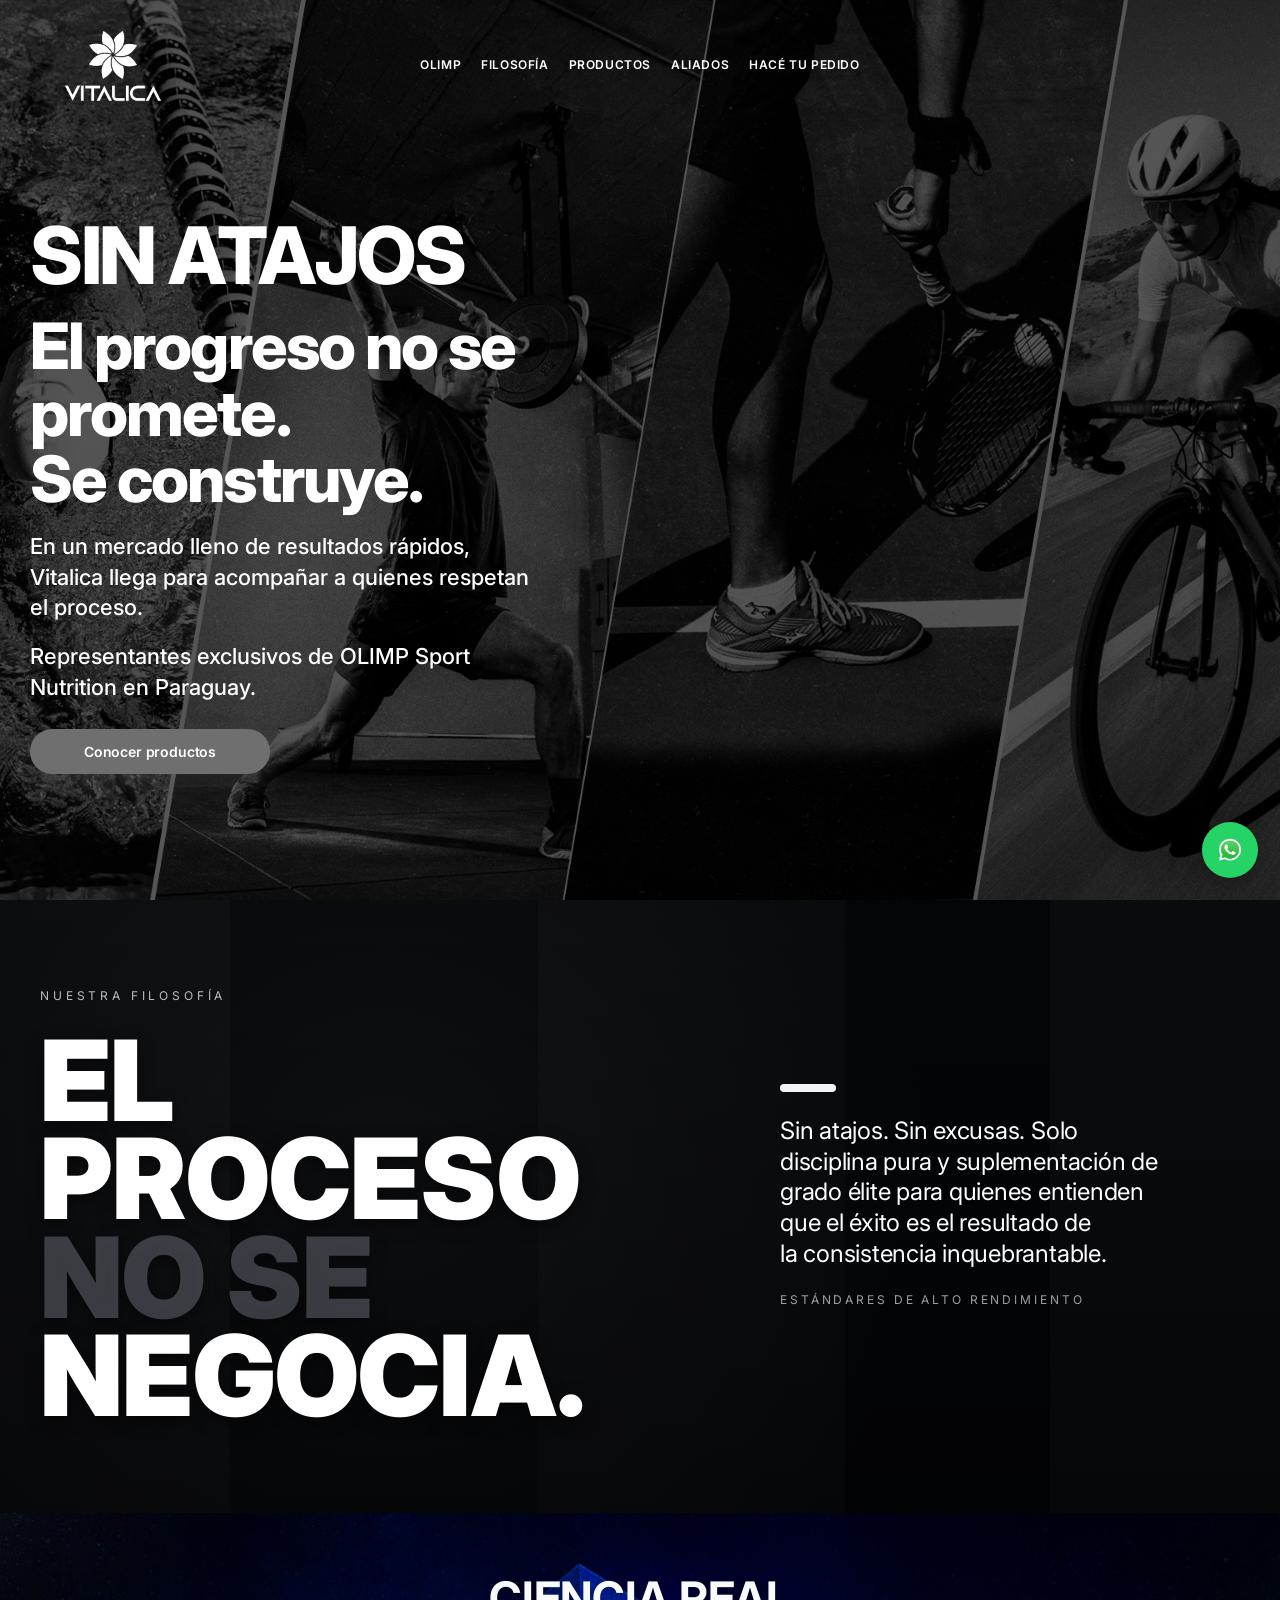
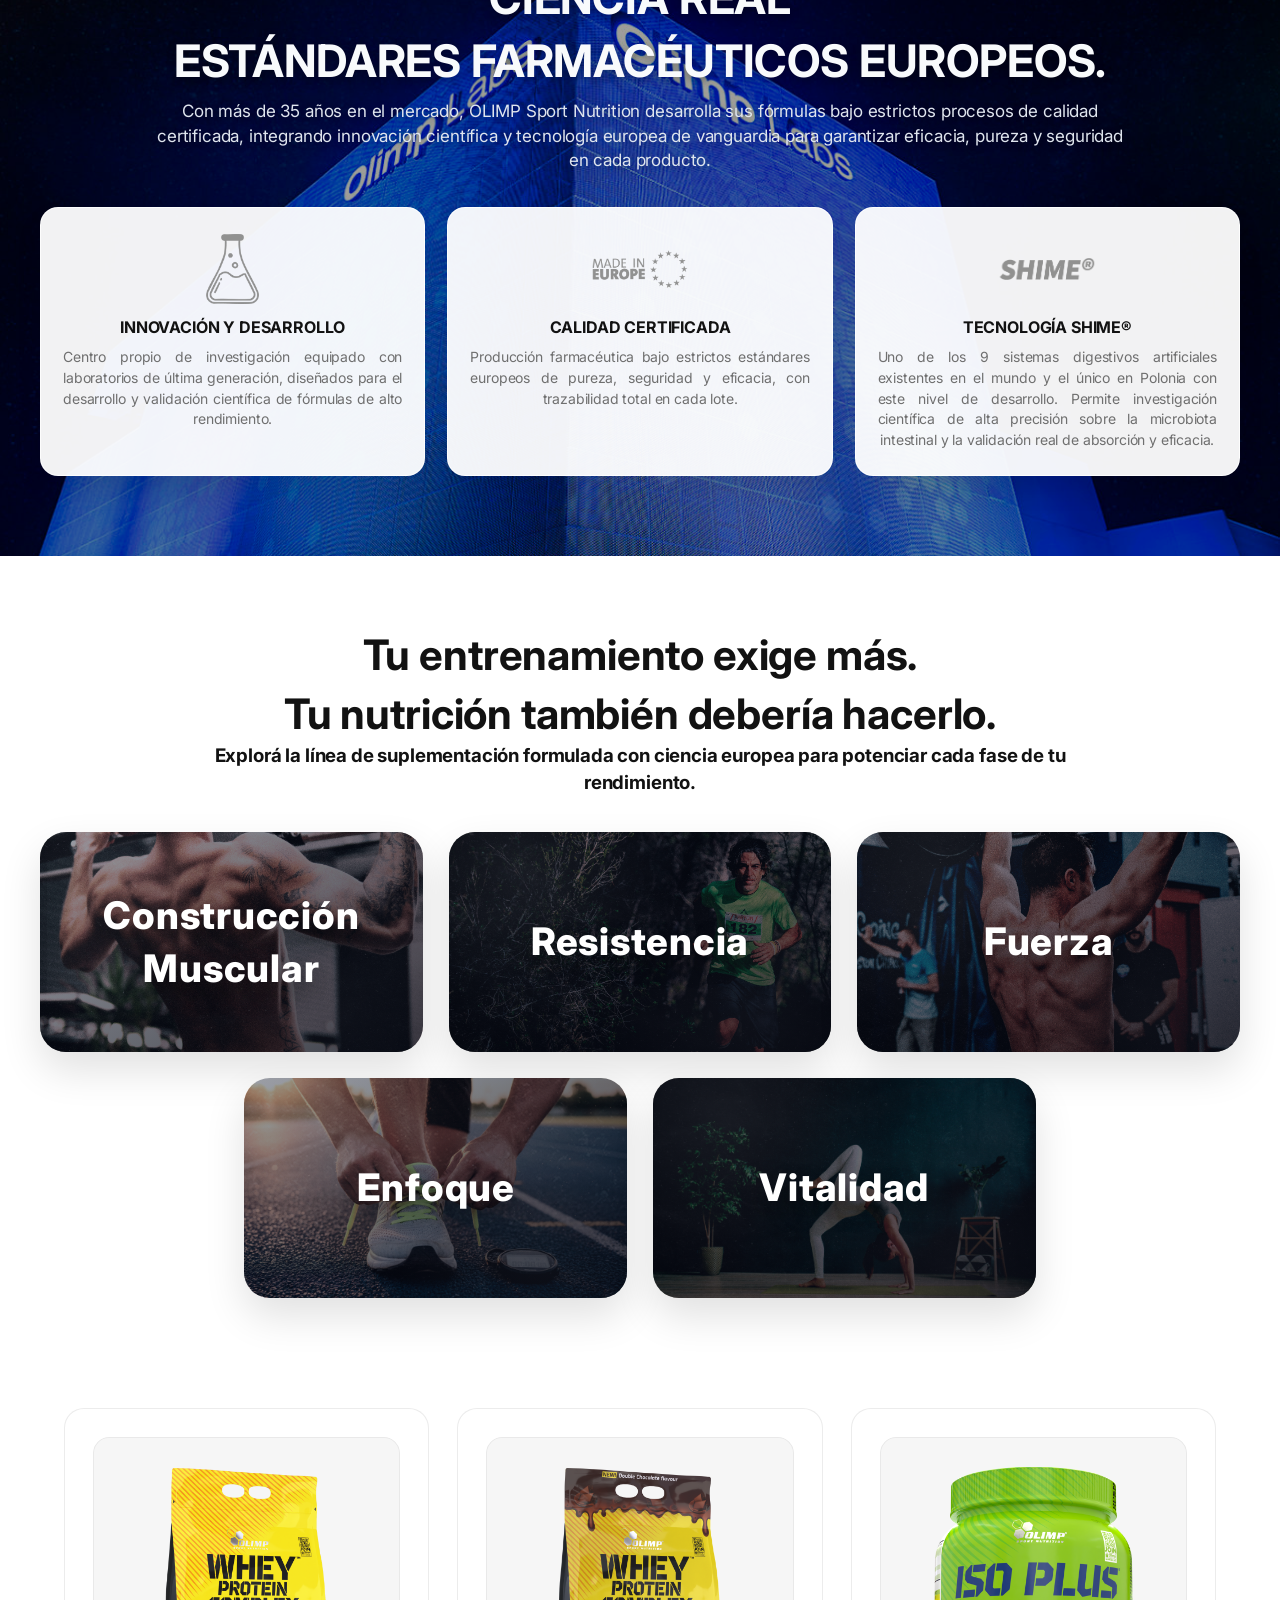
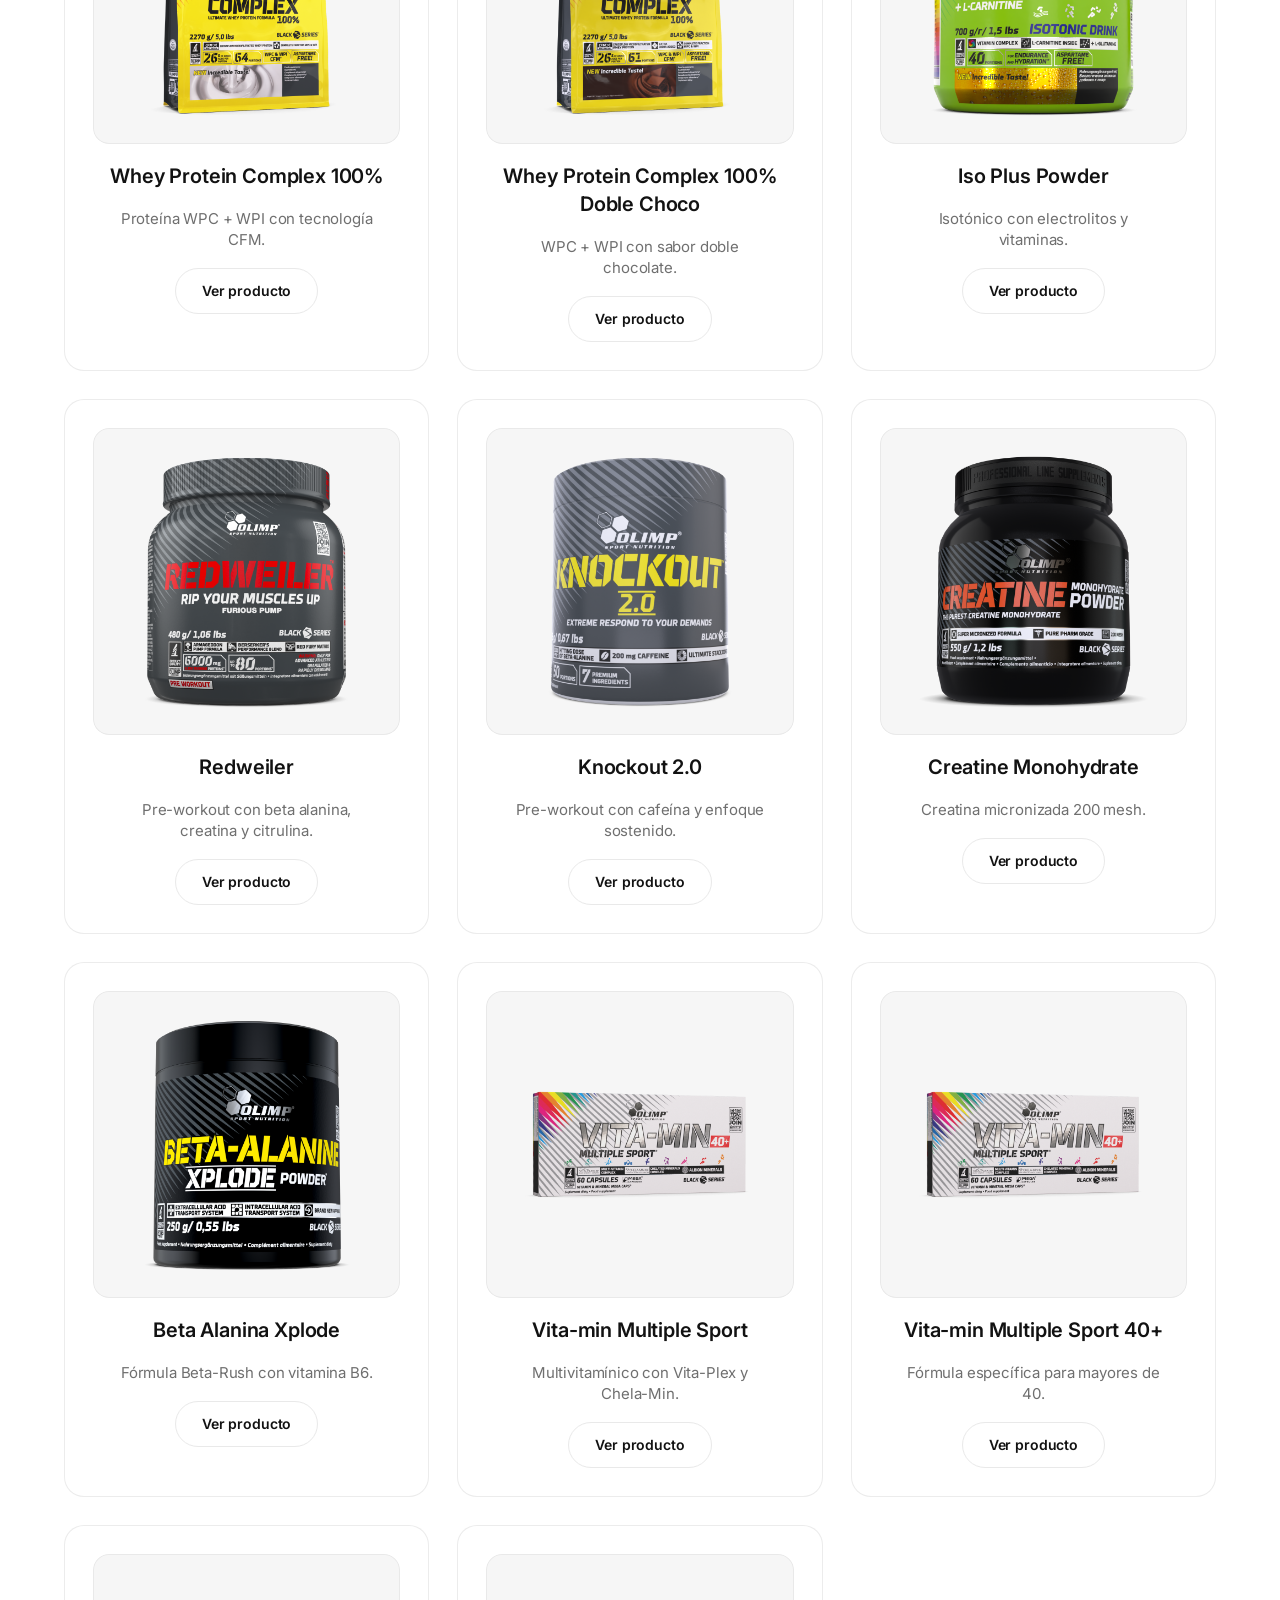
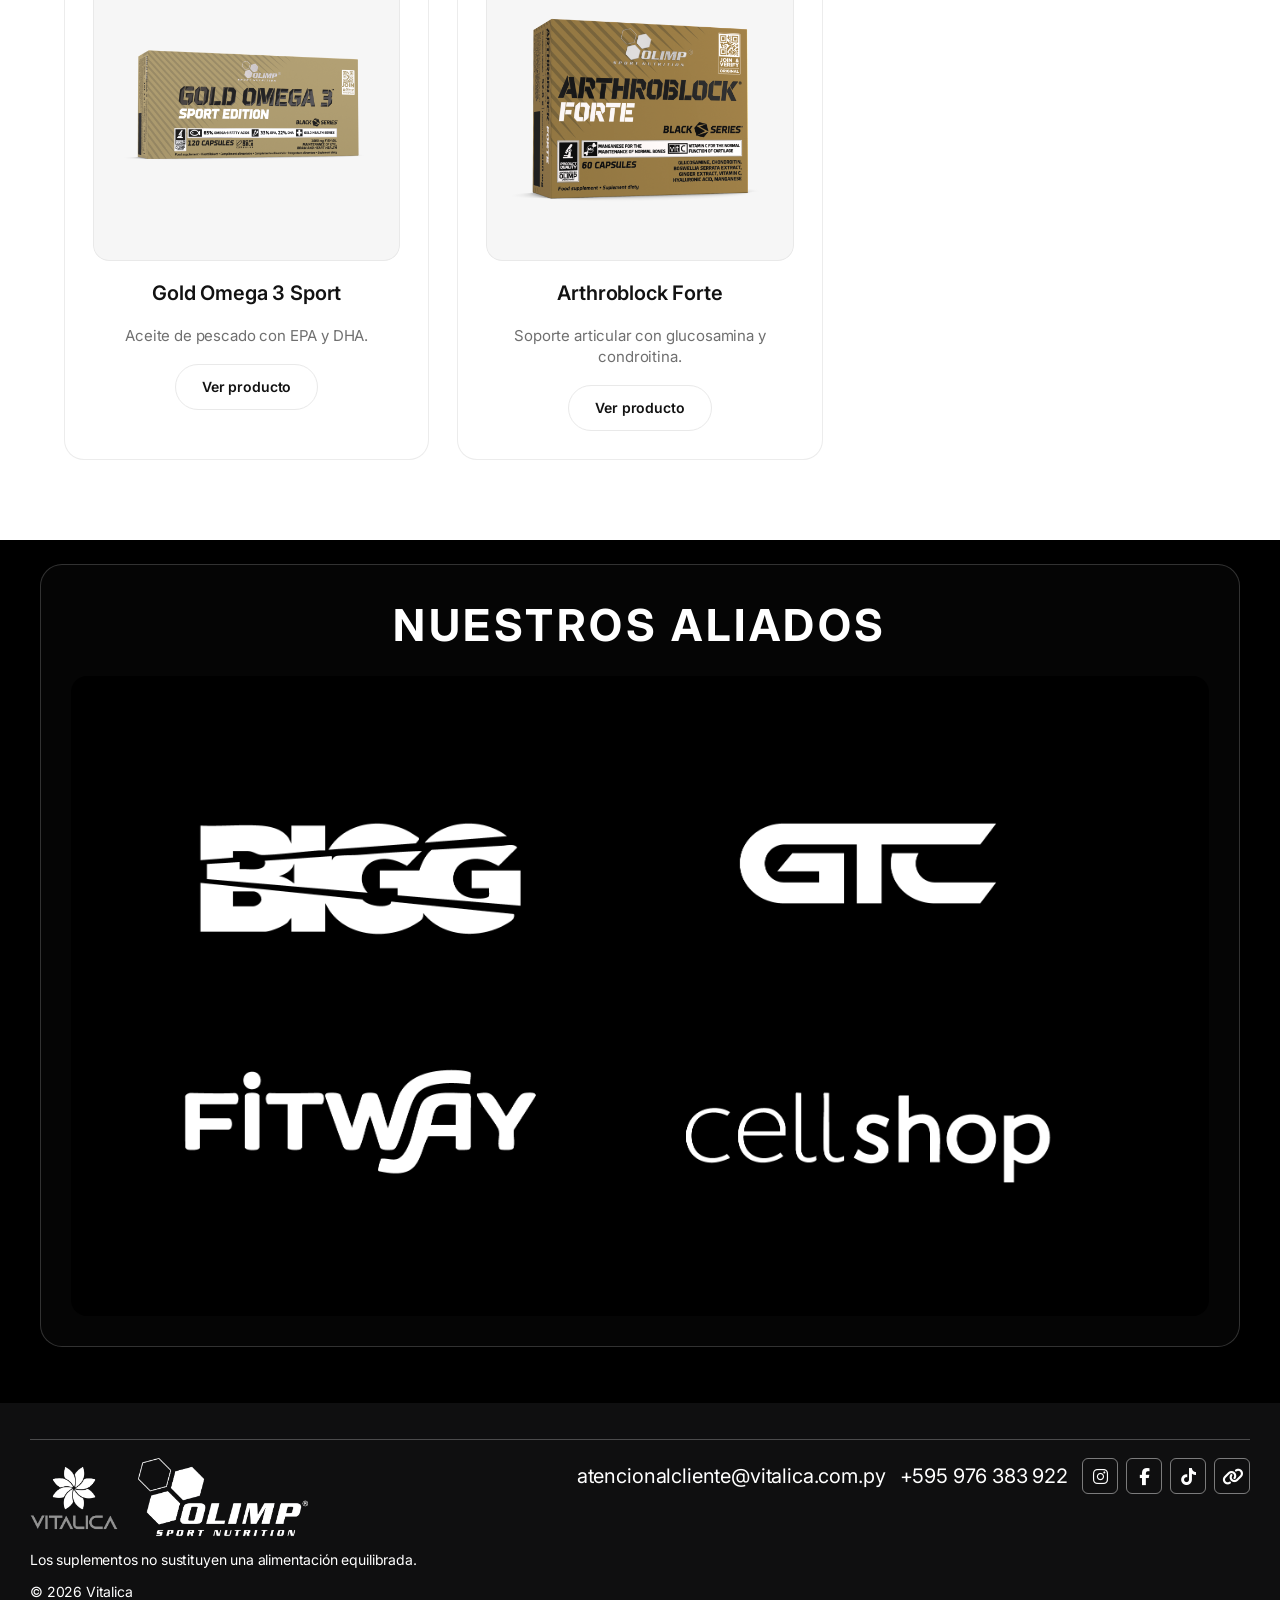
==== index.html @ ead4a9cb "Ajusta logos e íconos del footer" ====
<!DOCTYPE html>
<html lang="es">
<head>
<meta charset="UTF-8">
<meta name="viewport" content="width=device-width, initial-scale=1.0">
<title>Vitalica | Representante Exclusivo OLIMP</title>
<!-- Google tag (gtag.js) -->
<script async src="https://www.googletagmanager.com/gtag/js?id=G-TE97P39PW1"></script>
<script>
  window.dataLayer = window.dataLayer || [];
  function gtag(){dataLayer.push(arguments);}
  gtag('js', new Date());

  gtag('config', 'G-TE97P39PW1');
</script>
<link rel="icon" type="image/png" href="logo-vitalica.png">
<!-- INTER -->
<link href="https://fonts.googleapis.com/css2?family=Inter:wght@300;400;500;600;700;800&display=swap" rel="stylesheet">

<link rel="stylesheet" href="styles.css">
<link rel="stylesheet" href="https://cdnjs.cloudflare.com/ajax/libs/font-awesome/6.5.0/css/all.min.css">

<style>
  /* Override final footer (producción/caché/hojas alternas) */
  footer {
    background: #0f0f10 !important;
    color: #ffffff !important;
  }
  footer .footer-inner,
  footer .footer-bar {
    border-color: rgba(255, 255, 255, 0.25) !important;
  }
  footer .footer-mail,
  footer .footer-phone,
  footer .footer-note,
  footer .footer-copy,
  footer .footer-social-inline a,
  footer .footer-social-inline a::before {
    color: #ffffff !important;
  }
  footer .footer-social-inline a {
    border-color: rgba(255, 255, 255, 0.45) !important;
    background: transparent !important;
  }
  footer .footer-social-inline a:hover {
    background: rgba(255, 255, 255, 0.14) !important;
    color: #ffffff !important;
  }

  .hero-title-strong,
.hero-title-secondary,
.hero-subtitle {
    color: #ffffff;
}

nav {
    background: transparent;
}

nav:not(.nav-scrolled) .nav-links a,
nav:not(.nav-scrolled) .nav-links a:visited,
nav:not(.nav-scrolled) .nav-links a:active {
    color: #ffffff !important;
}

nav.nav-scrolled .nav-links a,
nav.nav-scrolled .nav-links a:visited,
nav.nav-scrolled .nav-links a:active {
    color: #111111 !important;
}

</style>

</head>

<body>
<!-- LOADING SCREEN -->
<div id="loader">
  <img src="logo-vitalica.png" alt="Vitalica">
</div>

<!-- NAV -->
<nav>
  <div class="nav-inner">
    <a href="" class="nav-logo">
      <img src="logo-vitalica.png" alt="Vitalica">
    </a>
    <button class="nav-toggle" type="button" aria-expanded="false" aria-controls="navLinks" aria-label="Abrir menú">
      <span></span>
      <span></span>
      <span></span>
    </button>
    <div class="nav-links" id="navLinks">
      <a href="#olimp">OLIMP</a>
      <a href="#filosofia">FILOSOFÍA</a>
      <a href="#productos">PRODUCTOS</a>
      <a href="#aliados">ALIADOS</a>
      <a href="https://wa.me/message/ICWKDYJR3BFPF1" target="_blank" rel="noopener">HACÉ TU PEDIDO</a>
    </div>
    <div class="nav-spacer" aria-hidden="true"></div>
  </div>
</nav>


<!-- HERO -->
<section class="hero hero-full" style="background: linear-gradient(rgba(0,0,0,0.66), rgba(0,0,0,0.66)), url('portadablanconegro.png'); background-size: cover; background-position: center; background-repeat: no-repeat;">
  <div class="hero-content">
    <div class="hero-layout">

      

      <div class="hero-copy">
        <h1 class="hero-title-strong">SIN ATAJOS</h1>
        <h2 class="hero-title-secondary">El progreso no se promete.<br>Se construye.</h2>
        <p class="hero-subtitle">En un mercado lleno de resultados rápidos, Vitalica llega para acompañar a quienes respetan el proceso.</p>
        <p class="hero-subtitle">Representantes exclusivos de OLIMP Sport Nutrition en Paraguay.</p>
        <div class="hero-actions">
          <a href="#productos" class="btn btn-primary">Conocer productos</a>
        </div>
      </div>

    </div>
  </div>
</section>


<!-- FILOSOFÍA -->
<section id="filosofia" class="philosophy" aria-labelledby="philosophy-title">
  <div class="philosophy-inner">
    <div class="philosophy-left">
      <p class="philosophy-eyebrow">NUESTRA FILOSOFÍA</p>
      <h2 id="philosophy-title" class="philosophy-title">
        <span>EL</span>
        <span>PROCESO</span>
        <span class="is-muted">NO SE</span>
        <span>NEGOCIA.</span>
      </h2>
    </div>
    <div class="philosophy-right">
      <span class="philosophy-dash" aria-hidden="true"></span>
      <p>Sin atajos. Sin excusas. Solo disciplina pura y suplementación de grado élite para quienes entienden que el éxito es el resultado de la consistencia inquebrantable.</p>
      <p class="philosophy-note">ESTÁNDARES DE ALTO RENDIMIENTO</p>
    </div>
  </div>
</section>

<!-- CIENCIA OLIMP -->
<section id="olimp" class="science">
  <div class="science-inner">
    <div class="science-copy">
      <h2>CIENCIA REAL</h2>
      <h2>ESTÁNDARES FARMACÉUTICOS EUROPEOS.</h2>
      <p>Con más de 35 años en el mercado, OLIMP Sport Nutrition desarrolla sus fórmulas bajo estrictos procesos de calidad certificada, integrando innovación científica y tecnología europea de vanguardia para garantizar eficacia, pureza y seguridad en cada producto.</p>
    </div>
    <div class="science-grid">
      <div class="science-card">
        <h4>INNOVACIÓN Y DESARROLLO</h4>
        <p>Centro propio de investigación equipado con laboratorios de última generación, diseñados para el desarrollo y validación científica de fórmulas de alto rendimiento.</p>
      </div>
      <div class="science-card">
        <h4>CALIDAD CERTIFICADA</h4>
        <p>Producción farmacéutica bajo estrictos estándares europeos de pureza, seguridad y eficacia, con trazabilidad total en cada lote.</p>
      </div>
      <div class="science-card">
        <h4>TECNOLOGÍA SHIME®</h4>
        <p>Uno de los 9 sistemas digestivos artificiales existentes en el mundo y el único en Polonia con este nivel de desarrollo. Permite investigación científica de alta precisión sobre la microbiota intestinal y la validación real de absorción y eficacia.</p>
      </div>
    </div>
  </div>
</section>

<!-- CATEGORÍAS DESTACADAS -->
<section id="categorias" class="catalogo">
  <div class="catalogo-header">
    <h2>Tu entrenamiento exige más.</h2>
    <h2>Tu nutrición también debería hacerlo.</h2>
    <h3>Explorá la línea de suplementación formulada con ciencia europea para potenciar cada fase de tu rendimiento.</h3>
  </div>
  <div class="catalogo-grid" role="group" aria-label="Filtros de categoría">
    <button type="button" class="catalogo-card card-proteinas" data-filter="proteinas" aria-pressed="false">
      <div class="catalogo-overlay"></div>
      <div class="catalogo-content">
        <h3>Construcción Muscular</h3>
        <span>Recuperación y masa magra</span>
      </div>
    </button>
    <button type="button" class="catalogo-card card-carbohidratos" data-filter="carbohidratos" aria-pressed="false">
      <div class="catalogo-overlay"></div>
      <div class="catalogo-content">
        <h3>Resistencia</h3>
        <span>Energía sostenida</span>
      </div>
    </button>
    <button type="button" class="catalogo-card card-creatina" data-filter="creatina" aria-pressed="false">
      <div class="catalogo-overlay"></div>
      <div class="catalogo-content">
        <h3>Fuerza</h3>
        <span>Potencia y rendimiento</span>
      </div>
    </button>
    <button type="button" class="catalogo-card card-preworkouts" data-filter="preworkouts" aria-pressed="false">
      <div class="catalogo-overlay"></div>
      <div class="catalogo-content">
        <h3>Enfoque</h3>
        <span>Enfoque y energía</span>
      </div>
    </button>
    <button type="button" class="catalogo-card card-salud" data-filter="salud" aria-pressed="false">
      <div class="catalogo-overlay"></div>
      <div class="catalogo-content">
        <h3>Vitalidad</h3>
        <span>Bienestar integral</span>
      </div>
    </button>
  </div>
</section>


<!-- GRID PRODUCTOS -->
<section id="productos" class="grid">

  <div class="tile" data-category="proteinas">
    <h3>Whey Protein Complex 100%</h3>
    <p>Proteína WPC + WPI con tecnología CFM.</p>
    <div class="cta">
      <a href="javascript:void(0)" onclick="abrirFicha('whey')" data-ficha="whey" class="btn btn-secondary">Ver producto</a>
      <a href="javascript:void(0)" onclick="abrirFicha('whey')" data-ficha="whey" class="btn btn-primary">Ficha técnica</a>

    </div>
    <img src="OLIMP%20PRODUCTOS/WheyProteinComplex-ZIP-2270g-universal-0014-ol-5-0001-66a2447fa4762.png">
  </div>

  <div class="tile" data-category="proteinas">
    <h3>Whey Protein Complex 100% Doble Choco</h3>
    <p>WPC + WPI con sabor doble chocolate.</p>
    <div class="cta">
      <a href="javascript:void(0)" onclick="abrirFicha('wheyChoco')" data-ficha="wheyChoco" class="btn btn-secondary">Ver producto</a>
      <a href="javascript:void(0)" onclick="abrirFicha('wheyChoco')" data-ficha="wheyChoco" class="btn btn-primary">Ficha técnica</a>

    </div>
    <img src="whey.png">
  </div>

  <div class="tile" data-category="carbohidratos">
    <h3>Iso Plus Powder</h3>
    <p>Isotónico con electrolitos y vitaminas.</p>
    <div class="cta">
      <a href="javascript:void(0)" onclick="abrirFicha('iso')" data-ficha="iso" class="btn btn-secondary">Ver producto</a>
      <a href="javascript:void(0)" onclick="abrirFicha('iso')" data-ficha="iso" class="btn btn-primary">Ficha técnica</a>

    </div>
    <img src="iso.png">
  </div>

  <div class="tile" data-category="preworkouts">
    <h3>Redweiler</h3>
    <p>Pre-workout con beta alanina, creatina y citrulina.</p>
    <div class="cta">
      <a href="javascript:void(0)" onclick="abrirFicha('redweiler')" data-ficha="redweiler" class="btn btn-secondary">Ver producto</a>
      <a href="javascript:void(0)" onclick="abrirFicha('redweiler')" data-ficha="redweiler" class="btn btn-primary">Ficha técnica</a>
    </div>
    <img src="red.png">
  </div>

  <div class="tile" data-category="preworkouts">
    <h3>Knockout 2.0</h3>
    <p>Pre-workout con cafeína y enfoque sostenido.</p>
    <div class="cta">
      <a href="javascript:void(0)" onclick="abrirFicha('knockout')" data-ficha="knockout" class="btn btn-secondary">Ver producto</a>
     <a href="javascript:void(0)" onclick="abrirFicha('knockout')" data-ficha="knockout" class="btn btn-primary" >Ficha técnica</a>

    </div>
    <img src="OLIMP%20PRODUCTOS/Knockout-2-0-citrus-punch-305g-UK-amazon-01-png0000-66c2fbe8a26be.png">
  </div>

  <div class="tile" data-category="creatina">
    <h3>Creatine Monohydrate</h3>  
    <p>Creatina micronizada 200 mesh.</p>
    <div class="cta">
      <a href="javascript:void(0)" onclick="abrirFicha('creatina')" data-ficha="creatina" class="btn btn-secondary">Ver producto</a>
     <a href="javascript:void(0)" onclick="abrirFicha('creatina')" data-ficha="creatina" class="btn btn-primary" >Ficha técnica</a>

    </div>
    <img src="creatine.png">
  </div>

  <div class="tile" data-category="preworkouts">
    <h3>Beta Alanina Xplode</h3>  
    <p>Fórmula Beta-Rush con vitamina B6.</p>
    <div class="cta">
      <a href="javascript:void(0)" onclick="abrirFicha('amino')" data-ficha="amino" class="btn btn-secondary">Ver producto</a>
     <a href="javascript:void(0)" onclick="abrirFicha('amino')" data-ficha="amino" class="btn btn-primary" >Ficha técnica</a>

    </div>
    <img src="beta.png">
  </div>

  <div class="tile" data-category="salud">
    <h3>Vita-min Multiple Sport</h3>
    <p>Multivitamínico con Vita-Plex y Chela-Min.</p>
    <div class="cta">
      <a href="javascript:void(0)" onclick="abrirFicha('vitaminSport')" data-ficha="vitaminSport" class="btn btn-secondary">Ver producto</a>
      <a href="javascript:void(0)" onclick="abrirFicha('vitaminSport')" data-ficha="vitaminSport" class="btn btn-primary">Ficha técnica</a>
    </div>
    <img src="OLIMP%20PRODUCTOS/Vita-Min-Multiple-Sport-40-kartonik-PL-EN-0006-0001-66a9f462ddf4d.png">
  </div>

  <div class="tile" data-category="salud">
    <h3>Vita-min Multiple Sport 40+</h3>
    <p>Fórmula específica para mayores de 40.</p>
    <div class="cta">
      <a href="javascript:void(0)" onclick="abrirFicha('vitaminSport40')" data-ficha="vitaminSport40" class="btn btn-secondary">Ver producto</a>
      <a href="javascript:void(0)" onclick="abrirFicha('vitaminSport40')" data-ficha="vitaminSport40" class="btn btn-primary">Ficha técnica</a>
    </div>
    <img src="OLIMP%20PRODUCTOS/Vita-Min-Multiple-Sport-40-kartonik-PL-EN-0006-0001-66a9f462ddf4d.png">
  </div>

  <div class="tile" data-category="salud">
    <h3>Gold Omega 3 Sport</h3>
    <p>Aceite de pescado con EPA y DHA.</p>
    <div class="cta">
      <a href="javascript:void(0)" onclick="abrirFicha('goldOmega')" data-ficha="goldOmega" class="btn btn-secondary">Ver producto</a>
      <a href="javascript:void(0)" onclick="abrirFicha('goldOmega')" data-ficha="goldOmega" class="btn btn-primary">Ficha técnica</a>
    </div>
    <img src="OLIMP%20PRODUCTOS/Gold-Omega-3-SportEdition-kartonik-120caps-EN-SE-FR-ES-IT-PL-0022-0001-66d6d15b6fb69.png">
  </div>

  <div class="tile" data-category="salud">
    <h3>Arthroblock Forte</h3>
    <p>Soporte articular con glucosamina y condroitina.</p>
    <div class="cta">
      <a href="javascript:void(0)" onclick="abrirFicha('arthroblock')" data-ficha="arthroblock" class="btn btn-secondary">Ver producto</a>
      <a href="javascript:void(0)" onclick="abrirFicha('arthroblock')" data-ficha="arthroblock" class="btn btn-primary">Ficha técnica</a>
    </div>
    <img src="OLIMP%20PRODUCTOS/Arthroblock-Forte-OSN-kartonik-EN-PL-0006-ol-4-0001-67d949c0c9f20.png">
  </div>
</section>

<!-- NUESTROS ALIADOS -->
<section id= "aliados" class="aliados" aria-labelledby="aliados-title">
  <div class="aliados-inner">
    <h2 id="aliados-title">NUESTROS ALIADOS</h2>
    <img src="aliados.png" alt="Logotipos de nuestros aliados BIGG, GTC, FITWAY y Cellshop">
  </div>
</section>

<!-- MODAL -->
<div id="modal" class="modal">
  <div class="modal-content">
    <span class="close" onclick="cerrarModal()">&times;</span>
    <div class="modal-header">
      <div class="modal-hero-copy">
        <p class="brand">OLIMP Sport Nutrition</p>
        <h2 id="modalTitulo"></h2>
        <p id="modalBenefit" class="modal-benefit"></p>
        <p id="modalShort" class="modal-short"></p>
      </div>
    </div>
    <a id="modalCta" href="catalogo-vitalica-ligera.pdf.pdf" class="btn btn-primary" target="_blank" rel="noopener noreferrer">Ver catálogo completo</a>
    <section class="modal-catalog-layout">
      <div class="modal-catalog-left">
        <div class="modal-pack-bg"></div>
        <img id="modalImagenSide" class="modal-packshot" src="whey.png" alt="Producto OLIMP">
      </div>
      <div class="modal-catalog-right">
        <div id="modalStatsSide" class="modal-stats"></div>
        <div id="modalHighlights" class="modal-highlights"></div>
      </div>
    </section>
    <div id="modalFlavors" class="modal-flavors"></div>
    <div id="modalAccordion" class="modal-accordion"></div>
    <p class="note">Información resumida. Consulte la ficha técnica oficial para valores completos.</p>
  </div>
</div>

<!-- FOOTER -->
<footer>
  <div class="footer-inner">
    <div class="footer-bar">
      <div class="footer-brand-block">
        <div class="footer-brand-logos">
          <img src="logo-vitalica.png" alt="Vitalica" class="footer-logo-vitalica">
          <img src="olimp-blanco.png" alt="OLIMP Sport Nutrition" class="footer-logo-olimp">
        </div>
        <p class="footer-note">Los suplementos no sustituyen una alimentación equilibrada.</p>
        <p class="footer-copy">© 2026 Vitalica</p>
      </div>

      <div class="footer-meta">
        <a class="footer-mail" href="mailto:atencionalcliente@vitalica.com.py">atencionalcliente@vitalica.com.py</a>
        <a class="footer-phone" href="https://wa.me/message/ICWKDYJR3BFPF1">+595 976 383 922</a>
       <div class="footer-social-inline" aria-label="Redes sociales">
          <a href="https://www.instagram.com/vitalica.py/" target="_blank" aria-label="Instagram">
            <i class="fab fa-instagram"></i>
          </a>
          <a href="https://www.facebook.com/vitalica.py" target="_blank" aria-label="Facebook">
            <i class="fab fa-facebook-f"></i>
          </a>
          <a href="https://www.tiktok.com/@vitalica.py" target="_blank" aria-label="TikTok">
            <i class="fab fa-tiktok"></i>
          </a>
          <a href="https://linktr.ee/vitalica.py" target="_blank" aria-label="Linktree">
            <i class="fas fa-link"></i>
          </a>
      </div>

      </div>
    </div>
  </div>
</footer>

<script>
const fichas = {
  whey: {
    titulo: "Whey Protein Complex 100%",
    beneficio: "Tecnología CFM y fórmula doble WPC + WPI para recuperación.",
    corto: "Proteína premium con textura gourmet y estándar farmacéutico.",
    imagen: "OLIMP%20PRODUCTOS/WheyProteinComplex-ZIP-2270g-universal-0014-ol-5-0001-66a2447fa4762.png",
    sabores: [
      { icono: "🍓", nombre: "Frutilla" },
      { icono: "🍦", nombre: "Vainilla" },
      { icono: "🍪", nombre: "Cookies" },
      { icono: "🍨", nombre: "Vainilla IceCream" }
    ],
    detallesCatalogo: [
      {
        titulo: "Tecnología CFM superior (no química)",
        texto: "Filtrado de flujo cruzado que garantiza máxima pureza y conserva fracciones activas para recuperación muscular eficiente."
      },
      {
        titulo: "Estándar farmacéutico europeo",
        texto: "Fabricado bajo controles rigurosos de Olimp Labs para asegurar pureza, seguridad y consistencia lote a lote."
      },
      {
        titulo: "Textura gourmet",
        texto: "Formulación para una mezcla cremosa y satisfactoria, con perfil de sabor agradable al consumo diario."
      },
      {
        titulo: "Fórmula doble (WPC + WPI)",
        texto: "Combinación inteligente de concentrado y aislado para optimizar velocidad de absorción y soporte muscular magro."
      }
    ],
    secciones: {
      "Descripción": "Proteína con filtrado de flujo cruzado (CFM) que maximiza la pureza y conserva las fracciones de crecimiento muscular.",
      "Beneficios": [
        "Tecnología CFM superior sin procesos químicos.",
        "Fórmula doble WPC + WPI para absorción eficiente.",
        "Textura cremosa tipo batido real."
      ],
      "Ingredientes": "Proteína de suero concentrada (WPC) y aislada (WPI), saborizantes.",
      "Modo de uso": "Mezclar 1 porción (35 g) con agua o leche.",
      "Ficha técnica": "Por porción (35 g): 26 g de proteínas, 3,9 g de carbohidratos y 1,5 g de grasas."
    }
  },
  wheyChoco: {
    titulo: "Whey Protein Complex 100% Doble Choco",
    beneficio: "Proteína doble WPC + WPI con perfil chocolate premium.",
    corto: "Versión Double Chocolate con textura cremosa y estándar farmacéutico.",
    imagen: "whey.png",
    sabores: [
      { icono: "🍫", nombre: "Doble Choco" }
    ],
    detallesCatalogo: [
      {
        titulo: "Tecnología CFM superior (no química)",
        texto: "Filtrado CFM de alta pureza para preservar calidad proteica y facilitar recuperación post-entrenamiento."
      },
      {
        titulo: "Estándar farmacéutico europeo",
        texto: "Proceso de fabricación con controles estrictos de calidad y seguridad en cada etapa del producto."
      },
      {
        titulo: "Textura doble choco gourmet",
        texto: "Perfil sensorial Double Chocolate con consistencia cremosa, pensado para mejorar adherencia diaria."
      },
      {
        titulo: "Fórmula doble (WPC + WPI)",
        texto: "Mezcla de WPC y WPI para equilibrar asimilación, recuperación y mantenimiento de masa muscular magra."
      }
    ],
    secciones: {
      "Descripción": "Versión sabor Double Chocolate con tecnología CFM y mezcla WPC + WPI para recuperación muscular magra.",
      "Beneficios": [
        "26 g de proteínas por porción.",
        "Textura doble choco gourmet tipo batido real.",
        "Fórmula doble (WPC + WPI) para recuperación y crecimiento muscular magro."
      ],
      "Ingredientes": "Proteína de suero concentrada (WPC) y aislada (WPI), saborizantes de chocolate.",
      "Modo de uso": "Mezclar 1 porción (35 g) con agua o leche.",
      "Ficha técnica": "Por porción (35 g): 26 g de proteínas, 3,9 g de carbohidratos y 1,5 g de grasas."
    }
  },
  creatina: {
    titulo: "Creatine Monohydrate",
    beneficio: "Monohidrato de creatina con micronización 200 mesh.",
    corto: "Estándar farmacéutico europeo para fuerza y potencia.",
    imagen: "creatine.png",
    sabores: [
      { icono: "⚪", nombre: "Sin sabor" }
    ],
    secciones: {
      "Descripción": "Creatina monohidrato en polvo con fórmula 200 mesh de micronización para disolución eficiente.",
      "Beneficios": [
        "Micronización 200 mesh para máxima absorción.",
        "Apoya fuerza explosiva y potencia.",
        "Controles farmacéuticos de pureza."
      ],
      "Ingredientes": "Creatina monohidrato micronizada.",
      "Modo de uso": "Tomar 1 porción (3,4 g) al día con agua.",
      "Ficha técnica": "Por porción (3,4 g): 3,4 g de creatina, 0 kcal."
    }
  },
  iso: {
    titulo: "Iso Plus Powder",
    beneficio: "Powder isotonic sport drink con L-carnitina y L-glutamina.",
    corto: "Apoyo de hidratación y rendimiento durante el entrenamiento.",
    imagen: "iso.png",
    sabores: [
      { icono: "🍋", nombre: "Limón" },
      { icono: "🍊", nombre: "Naranja" },
      { icono: "🫐", nombre: "Tropic Blue" }
    ],
    secciones: {
      "Descripción": "Bebida isotónica en polvo diseñada para hidratación y vitalidad con perfil completo de soporte deportivo.",
      "Beneficios": [
        "Reposición de electrolitos y prevención de calambres.",
        "Energía limpia y vitalidad constante.",
        "L-carnitina y L-glutamina para rendimiento y recuperación."
      ],
      "Ingredientes": "Carbohidratos, electrolitos, vitaminas, L-carnitina, L-glutamina.",
      "Modo de uso": "Disolver 1 porción (17,5 g) en 250 ml de agua.",
      "Ficha técnica": "Por porción (17,5 g): 60 kcal, 18 g carbohidratos, 0,29 g sal."
    }
  },
  amino: {
    titulo: "Beta Alanina Xplode",
    beneficio: "Sistema de transporte ácido intra y extracelular.",
    corto: "Beta alanina con vitamina B6, bicarbonato y L-histidina.",
    imagen: "beta.png",
    sabores: [
      { icono: "🍊", nombre: "Naranja" }
    ],
    secciones: {
      "Descripción": "Beta alanina Xplode Powder con enfoque en resistencia y apoyo anti-fatiga durante el esfuerzo.",
      "Beneficios": [
        "Beta-alanina y L-histidina para crear carnosina.",
        "Buffers extracelulares con bicarbonato para reducir fatiga.",
        "Vitamina B6 para optimizar la absorción."
      ],
      "Ingredientes": "Beta-alanina, L-histidina, bicarbonato de sodio, sales de potasio, vitamina B6.",
      "Modo de uso": "Mezclar 1 porción (9,6 g) con agua.",
      "Ficha técnica": "Por porción (9,6 g): beta-alanina 1600 mg, vitamina B6 0,98 mg, L-histidina 80 mg, bicarbonato de sodio 400 mg."
    }
  },
  redweiler: {
    titulo: "Redweiler",
    beneficio: "Pre workout con Armageddon Pump Formula y Berserker blend.",
    corto: "Matriz Red Fury para energía y activación intensa.",
    imagen: "red.png",
    sabores: [
      { icono: "🫐", nombre: "Blueberry" },
      { icono: "🍊", nombre: "Naranja" },
      { icono: "🍒", nombre: "Red Punch" }
    ],
    secciones: {
      "Descripción": "Pre-workout orientado a potencia, enfoque y condición de alta precisión en sesiones exigentes.",
      "Beneficios": [
        "Beta-alanina 2200 mg y creatina 1845 mg por porción.",
        "Citrulina + AAKG para vasodilatación intensa.",
        "Cafeína 200 mg y matriz térmica con cayena y piperina."
      ],
      "Ingredientes": "Beta-alanina, creatina, L-arginina AAKG, malato de citrulina, cafeína, pimienta de cayena y pimienta negra.",
      "Modo de uso": "Tomar 1 porción (12 g) antes del entrenamiento.",
      "Ficha técnica": "Por porción (12 g): beta-alanina 2200 mg, creatina total 1845 mg, cafeína 200 mg."
    }
  },
  knockout: {
    titulo: "Knockout 2.0",
    beneficio: "Mind blowing pre-workout con energía real.",
    corto: "Fórmula sin creatina para enfoque y activación térmica.",
    imagen: "OLIMP%20PRODUCTOS/Knockout-2-0-citrus-punch-305g-UK-amazon-01-png0000-66c2fbe8a26be.png",
    sabores: [
      { icono: "🍋", nombre: "Fresh Citrus" }
    ],
    secciones: {
      "Descripción": "Pre-workout para energía limpia, resistencia y enfoque mental con activación térmica.",
      "Beneficios": [
        "Cafeína 200 mg para energía real.",
        "Beta-alanina y taurina para resistencia sostenida.",
        "Termogénesis con capsaicina y piperina."
      ],
      "Ingredientes": "Beta-alanina, L-arginina, L-citrulina, taurina, cafeína, pimienta de cayena, pimienta negra.",
      "Modo de uso": "Tomar 1 porción (6,1 g) antes del entrenamiento.",
      "Ficha técnica": "Por porción (6,1 g): beta-alanina 2100 mg, L-arginina 1100 mg, L-citrulina 600 mg, taurina 600 mg, cafeína 200 mg."
    }
  },
  vitaminSport: {
    titulo: "Vita-min Multiple Sport",
    beneficio: "Vitaminas y minerales en blísteres farmacéuticos.",
    corto: "Tecnología Vita-Plex y Chela-Min para absorción eficiente.",
    imagen: "OLIMP%20PRODUCTOS/Vita-Min-Multiple-Sport-40-kartonik-PL-EN-0006-0001-66a9f462ddf4d.png",
    sabores: [
      { icono: "💊", nombre: "No aplica (cápsulas)" }
    ],
    secciones: {
      "Descripción": "Sistema químicamente estable de vitaminas y minerales para soporte diario del rendimiento.",
      "Beneficios": [
        "Vita-Plex con complejo B completo.",
        "Minerales Albion quelados de alta absorción.",
        "Extractos detox con alcachofa, ortiga y té verde."
      ],
      "Ingredientes": "Vitaminas A, D, E, C y complejo B, minerales quelados, extractos de alcachofa, ortiga y té verde, ALA, pimienta negra.",
      "Modo de uso": "Tomar 1 cápsula al día.",
      "Ficha técnica": "Por porción (1 cápsula): Vit A 800 µg, Vit D 10 µg, Vit E 24 mg, Vit C 290 mg, Vit B1 19,4 mg, Vit B2 19,6 mg, Niacina 31 mg, Vit B6 18,8 mg, Vit B12 23 µg."
    }
  },
  vitaminSport40: {
    titulo: "Vita-min Multiple Sport 40+",
    beneficio: "Fórmula específica Master 40+ para entrenamiento adulto.",
    corto: "Con KSM-66, saw palmetto y minerales quelados Albion®.",
    imagen: "OLIMP%20PRODUCTOS/Vita-Min-Multiple-Sport-40-kartonik-PL-EN-0006-0001-66a9f462ddf4d.png",
    sabores: [
      { icono: "💊", nombre: "No aplica (cápsulas)" }
    ],
    secciones: {
      "Descripción": "Multivitamínico 40+ orientado a vitalidad, energía y recuperación para entrenamiento sostenido.",
      "Beneficios": [
        "Ashwagandha KSM-66 y saw palmetto para soporte hormonal.",
        "Minerales Albion quelados para absorción premium.",
        "Vitaminas B y antioxidantes para combatir fatiga."
      ],
      "Ingredientes": "Vitaminas, minerales quelados, extracto de saw palmetto, ashwagandha KSM-66.",
      "Modo de uso": "Tomar 2 cápsulas al día.",
      "Ficha técnica": "Por porción (2 cápsulas): Vit C 290 mg, Vit B1 19,4 mg, Vit B6 18,8 mg, Vit B12 23 µg, saw palmetto 100 mg, ashwagandha 50 mg."
    }
  },
  goldOmega: {
    titulo: "Gold Omega 3 Sport Edition",
    beneficio: "Omega-3 altamente concentrado Sport Edition.",
    corto: "Aceite de pescado 1000 mg con EPA y DHA.",
    imagen: "OLIMP%20PRODUCTOS/Gold-Omega-3-SportEdition-kartonik-120caps-EN-SE-FR-ES-IT-PL-0022-0001-66d6d15b6fb69.png",
    sabores: [
      { icono: "💊", nombre: "No aplica (cápsulas)" }
    ],
    secciones: {
      "Descripción": "Fórmula de omega-3 concentrada para soporte cardiovascular, cerebral y deportivo.",
      "Beneficios": [
        "EPA 330 mg y DHA 220 mg por cápsula.",
        "Protección blíster para frescura total.",
        "Apoyo antiinflamatorio y cognitivo."
      ],
      "Ingredientes": "Aceite de pescado omega-3, vitamina E.",
      "Modo de uso": "Tomar 1 cápsula diaria con comida.",
      "Ficha técnica": "Por porción: aceite de pescado 1000 mg, EPA 330 mg, DHA 220 mg, vitamina E 12 mg."
    }
  },
  arthroblock: {
    titulo: "Arthroblock Forte",
    beneficio: "Funcionamiento adecuado de las articulaciones.",
    corto: "Con glucosamina, condroitina, ácido hialurónico y extractos.",
    imagen: "OLIMP%20PRODUCTOS/Arthroblock-Forte-OSN-kartonik-EN-PL-0006-ol-4-0001-67d949c0c9f20.png",
    sabores: [
      { icono: "💊", nombre: "No aplica (cápsulas)" }
    ],
    secciones: {
      "Descripción": "Suplemento articular con componentes estructurales y soporte de confort para movilidad diaria.",
      "Beneficios": [
        "Glucosamina sulfato 1000 mg y condroitina 200 mg.",
        "Ácido hialurónico 50 mg para lubricación.",
        "Boswellia, jengibre, vitamina C y manganeso."
      ],
      "Ingredientes": "Sulfato de glucosamina, sulfato de condroitina, ácido hialurónico, boswellia, jengibre, vitamina C, manganeso.",
      "Modo de uso": "Tomar según porción indicada en el envase.",
      "Ficha técnica": "Por porción: glucosamina 1000 mg, condroitina 200 mg, ácido hialurónico 50 mg, boswellia 100 mg, jengibre 100 mg."
    }
  }
};


const visualProducto = {
  whey: {
    imagen: "whey.png",
    stats: [
      { label: "Proteínas", valor: "26 g" },
      { label: "Carbohidratos", valor: "3,9 g" },
      { label: "Grasas", valor: "1,5 g" }
    ]
  },
  wheyChoco: {
    imagen: "OLIMP PRODUCTOS/WheyProteinComplex-ZIP-2270g-universal-0014-ol-5-0001-66a2447fa4762.png",
    stats: [
      { label: "Proteínas", valor: "26 g" },
      { label: "Carbohidratos", valor: "3,9 g" },
      { label: "Grasas", valor: "1,5 g" }
    ]
  },
  iso: {
    imagen: "iso.png",
    stats: [
      { label: "Energía", valor: "60 kcal" },
      { label: "Carbohidratos", valor: "18 g" },
      { label: "Sal", valor: "0,29 g" }
    ]
  },
  redweiler: {
    imagen: "red.png",
    stats: [
      { label: "Beta alanina", valor: "2200 mg" },
      { label: "Creatina", valor: "1845 mg" },
      { label: "Cafeína", valor: "200 mg" }
    ]
  },
  knockout: {
    imagen: "OLIMP PRODUCTOS/Knockout-2-0-citrus-punch-305g-UK-amazon-01-png0000-66c2fbe8a26be.png",
    stats: [
      { label: "Beta alanina", valor: "2100 mg" },
      { label: "L-arginina", valor: "1100 mg" },
      { label: "Cafeína", valor: "200 mg" }
    ]
  },
  creatina: {
    imagen: "creatine.png",
    stats: [
      { label: "Creatina", valor: "3,4 g" },
      { label: "Malla", valor: "200 mesh" },
      { label: "Calorías", valor: "0 kcal" }
    ]
  },
  amino: {
    imagen: "beta.png",
    stats: [
      { label: "Beta alanina", valor: "1600 mg" },
      { label: "L-histidina", valor: "80 mg" },
      { label: "Vitamina B6", valor: "0,98 mg" }
    ]
  },
  vitaminSport: {
    imagen: "OLIMP PRODUCTOS/Vita-Min-Multiple-Sport-40-kartonik-PL-EN-0006-0001-66a9f462ddf4d.png",
    stats: [
      { label: "Vitamina C", valor: "290 mg" },
      { label: "Vitamina B6", valor: "18,8 mg" },
      { label: "Vitamina B12", valor: "23 µg" }
    ]
  },
  vitaminSport40: {
    imagen: "OLIMP PRODUCTOS/Vita-Min-Multiple-Sport-40-kartonik-PL-EN-0006-0001-66a9f462ddf4d.png",
    stats: [
      { label: "Saw palmetto", valor: "100 mg" },
      { label: "Ashwagandha", valor: "50 mg" },
      { label: "Vitamina C", valor: "290 mg" }
    ]
  },
  goldOmega: {
    imagen: "OLIMP PRODUCTOS/Gold-Omega-3-SportEdition-kartonik-120caps-EN-SE-FR-ES-IT-PL-0022-0001-66d6d15b6fb69.png",
    stats: [
      { label: "EPA", valor: "330 mg" },
      { label: "DHA", valor: "220 mg" },
      { label: "Vitamina E", valor: "12 mg" }
    ]
  },
  arthroblock: {
    imagen: "OLIMP PRODUCTOS/Arthroblock-Forte-OSN-kartonik-EN-PL-0006-ol-4-0001-67d949c0c9f20.png",
    stats: [
      { label: "Glucosamina", valor: "1000 mg" },
      { label: "Condroitina", valor: "200 mg" },
      { label: "Ácido hialurónico", valor: "50 mg" }
    ]
  }
};

const catalogoPaginaPorProducto = {
  whey: 5,
  wheyChoco: 6,
  iso: 8,
  redweiler: 10,
  knockout: 11,
  creatina: 13,
  amino: 15,
  vitaminSport: 17,
  vitaminSport40: 18,
  goldOmega: 19,
  arthroblock: 20
};

function renderVisualCatalogo(tipo, data) {
  const visual = visualProducto[tipo] || {};
  const imagenes = [
    document.getElementById('modalImagenMain'),
    document.getElementById('modalImagenSide')
  ].filter(Boolean);

  imagenes.forEach((imagen) => {
    imagen.src = data.imagen || visual.imagen || 'logo-vitalica.png';
    imagen.alt = data.titulo;
  });

  const stats = Array.isArray(visual.stats) ? visual.stats : [];
  const statsContainers = [
    document.getElementById('modalStatsMain'),
    document.getElementById('modalStatsSide')
  ].filter(Boolean);

  statsContainers.forEach((statsWrap) => {
    statsWrap.innerHTML = '';
    stats.forEach((item) => {
      const badge = document.createElement('article');
      badge.className = 'stat-badge';

      const label = document.createElement('p');
      label.className = 'stat-label';
      label.innerText = String(item.label || '').toUpperCase();

      const value = document.createElement('p');
      value.className = 'stat-value';
      value.innerText = item.valor || '';

      badge.appendChild(label);
      badge.appendChild(value);
      statsWrap.appendChild(badge);
    });
  });
}


function normalizarTituloDetalle(texto, indice) {
  const limpio = String(texto || '').replace(/[.]+$/g, '').trim();
  const base = limpio.split(',')[0].split(' y ')[0].trim();
  if (!base) return `Beneficio clave ${indice + 1}`;
  return base.charAt(0).toUpperCase() + base.slice(1);
}

function renderDetallesCatalogo(data) {
  const contenedor = document.getElementById('modalHighlights');
  if (!contenedor) return;
  const detalles = Array.isArray(data.detallesCatalogo) && data.detallesCatalogo.length
    ? data.detallesCatalogo
    : ((data.secciones && Array.isArray(data.secciones.Beneficios))
      ? data.secciones.Beneficios.map((texto, indice) => ({
          titulo: normalizarTituloDetalle(texto, indice),
          texto
        }))
      : []);

  contenedor.innerHTML = '';
  detalles.slice(0, 4).forEach((detalle, indice) => {
    const card = document.createElement('article');
    card.className = 'highlight-card';

    const title = document.createElement('h4');
    title.className = 'highlight-title';
    title.style.backgroundColor = '#9ea0a6';
    title.style.color = '#ffffff';
    title.innerText = String(detalle.titulo || `Detalle ${indice + 1}`).toUpperCase();

    const body = document.createElement('p');
    body.className = 'highlight-text';
    body.innerText = detalle.texto || '';

    card.appendChild(title);
    card.appendChild(body);
    contenedor.appendChild(card);
  });
}

function renderSabores(data) {
  const contenedor = document.getElementById('modalFlavors');
  if (!contenedor) return;

  const sabores = Array.isArray(data.sabores) ? data.sabores : [];
  contenedor.innerHTML = '';

  if (!sabores.length) {
    contenedor.style.display = 'none';
    return;
  }

  contenedor.style.display = 'flex';

  const titulo = document.createElement('p');
  titulo.className = 'modal-flavors-title';
  titulo.innerText = 'Sabores disponibles';
  contenedor.appendChild(titulo);

  const lista = document.createElement('div');
  lista.className = 'modal-flavors-list';

  sabores.forEach((sabor) => {
    const chip = document.createElement('span');
    chip.className = 'flavor-chip';
    chip.innerText = `${sabor.icono || '🍉'} ${sabor.nombre || ''}`.trim();
    lista.appendChild(chip);
  });

  contenedor.appendChild(lista);
}

function abrirFicha(tipo){
  const data = fichas[tipo];
  if (!data) return;
  document.querySelectorAll('#modal .modal-top-image').forEach((el) => el.remove());
  document.getElementById('modalTitulo').innerText = data.titulo;
  document.getElementById('modalBenefit').innerText = data.beneficio;
  document.getElementById('modalShort').innerText = data.corto;
  const ctaCatalogo = document.getElementById('modalCta');
  if (ctaCatalogo) {
    const pagina = catalogoPaginaPorProducto[tipo];
    ctaCatalogo.href = pagina
      ? `catalogo-vitalica-ligera.pdf.pdf#page=${pagina}`
      : 'catalogo-vitalica-ligera.pdf.pdf';
  }
  renderVisualCatalogo(tipo, data);
  renderDetallesCatalogo(data);
  renderSabores(data);
  const accordion = document.getElementById('modalAccordion');
  accordion.innerHTML = '';
  const seccionesPermitidas = new Set(['Modo de uso', 'Ficha técnica']);
  const seccionesVisibles = Object.entries(data.secciones).filter(([titulo]) => seccionesPermitidas.has(titulo));

  seccionesVisibles.forEach(([titulo, contenido], index) => {
    const item = document.createElement('div');
    item.className = 'accordion-item';
    const trigger = document.createElement('button');
    trigger.className = 'accordion-trigger';
    trigger.type = 'button';
    trigger.setAttribute('aria-expanded', index === 0 ? 'true' : 'false');
    trigger.innerText = titulo;
    const panel = document.createElement('div');
    panel.className = 'accordion-panel';
    if (Array.isArray(contenido)) {
      const ul = document.createElement('ul');
      contenido.forEach(texto => {
        const li = document.createElement('li');
        li.innerText = texto;
        ul.appendChild(li);
      });
      panel.appendChild(ul);
    } else {
      const p = document.createElement('p');
      p.innerText = contenido;
      panel.appendChild(p);
    }
    if (index !== 0) {
      panel.style.maxHeight = '0px';
    }
    trigger.addEventListener('click', () => {
      const isOpen = trigger.getAttribute('aria-expanded') === 'true';
      trigger.setAttribute('aria-expanded', String(!isOpen));
      panel.style.maxHeight = isOpen ? '0px' : `${panel.scrollHeight}px`;
    });
    item.appendChild(trigger);
    item.appendChild(panel);
    accordion.appendChild(item);
    if (index === 0) {
      panel.style.maxHeight = `${panel.scrollHeight}px`;
    }
  });
  document.getElementById('modal').style.display = 'flex';
  document.body.classList.add('modal-open');
}

function cerrarModal(){
  document.getElementById('modal').style.display = 'none';
  document.body.classList.remove('modal-open');
}

window.onclick = e => {
  if(e.target.id === 'modal') cerrarModal();
};


window.addEventListener("load", () => {
  const loader = document.getElementById("loader");
  setTimeout(() => {
    loader.classList.add("hide");
  }, 600); // delay corto estilo Apple
});

const nav = document.querySelector("nav");
const navToggle = document.querySelector(".nav-toggle");
const navLinks = document.getElementById("navLinks");

function setMobileMenu(open) {
  if (!navToggle || !navLinks) return;
  navToggle.setAttribute("aria-expanded", String(open));
  navLinks.classList.toggle("open", open);
  document.body.classList.toggle("menu-open", open);
}

if (navToggle && navLinks) {
  navToggle.addEventListener("click", () => {
    const isOpen = navToggle.getAttribute("aria-expanded") === "true";
    setMobileMenu(!isOpen);
  });

  navLinks.querySelectorAll("a").forEach((link) => {
    link.addEventListener("click", () => {
      if (window.innerWidth <= 860) {
        setMobileMenu(false);
      }
    });
  });

  window.addEventListener("resize", () => {
    if (window.innerWidth > 860) {
      setMobileMenu(false);
    }
  });

  document.addEventListener("click", (event) => {
    if (window.innerWidth > 860) return;
    const isOpen = navToggle.getAttribute("aria-expanded") === "true";
    if (!isOpen) return;
    if (!nav.contains(event.target)) {
      setMobileMenu(false);
    }
  });
}



document.addEventListener('click', (event) => {
  const trigger = event.target.closest('[data-ficha]');
  if (!trigger) return;
  event.preventDefault();
  const tipo = trigger.getAttribute('data-ficha');
  if (tipo) abrirFicha(tipo);
});

const botonesCategoria = Array.from(document.querySelectorAll('.catalogo-card[data-filter]'));
const enlacesFiltro = Array.from(document.querySelectorAll('.nav-links [data-filter]'));
const productos = Array.from(document.querySelectorAll('#productos .tile[data-category]'));
let categoriaActiva = null;

function filtrarProductos(categoria) {
  const aplicarFiltro = Boolean(categoria);
  productos.forEach((producto) => {
    const coincide = producto.getAttribute('data-category') === categoria;
    producto.classList.toggle('is-hidden', aplicarFiltro && !coincide);
  });

  botonesCategoria.forEach((boton) => {
    const activo = categoria === boton.getAttribute('data-filter');
    boton.classList.toggle('is-active', activo);
    boton.setAttribute('aria-pressed', String(activo));
  });

  enlacesFiltro.forEach((enlace) => {
    const activo = categoria === enlace.getAttribute('data-filter');
    enlace.classList.toggle('is-active', activo);
    enlace.setAttribute('aria-current', activo ? 'true' : 'false');
  });
}

botonesCategoria.forEach((boton) => {
  boton.addEventListener('click', () => {
    const filtro = boton.getAttribute('data-filter');
    categoriaActiva = categoriaActiva === filtro ? null : filtro;
    filtrarProductos(categoriaActiva);
  });
});

enlacesFiltro.forEach((enlace) => {
  enlace.addEventListener('click', (event) => {
    const filtro = enlace.getAttribute('data-filter');
    if (!filtro) return;
    event.preventDefault();
    categoriaActiva = filtro;
    filtrarProductos(categoriaActiva);
    if (window.innerWidth <= 860) {
      setMobileMenu(false);
    }
  });
});

function actualizarNavbar() {
  if (!nav) return;
  nav.classList.toggle("nav-scrolled", window.scrollY > 60);
}

window.addEventListener("scroll", actualizarNavbar, { passive: true });
window.addEventListener("load", actualizarNavbar);

function normalizarEnlacesCatalogo() {
  const enlaces = Array.from(document.querySelectorAll("a[href]"));
  enlaces.forEach((enlace) => {
    const href = enlace.getAttribute("href") || "";
    const esCatalogoOPdf = /catalogo|cat[aá]logo|\.pdf(\?|#|$)/i.test(href);
    if (!esCatalogoOPdf) return;

    enlace.removeAttribute("download");
    enlace.setAttribute("target", "_blank");
    enlace.setAttribute("rel", "noopener noreferrer");
  });
}

normalizarEnlacesCatalogo();

</script>
<!-- WHATSAPP FLOAT -->
<a
  href="https://wa.me/message/ICWKDYJR3BFPF1"
  class="whatsapp-float"
  target="_blank"
  aria-label="WhatsApp Vitalica"
>
  <img src="whatsapp.png" alt="WhatsApp">
</a>

</body>
</html>
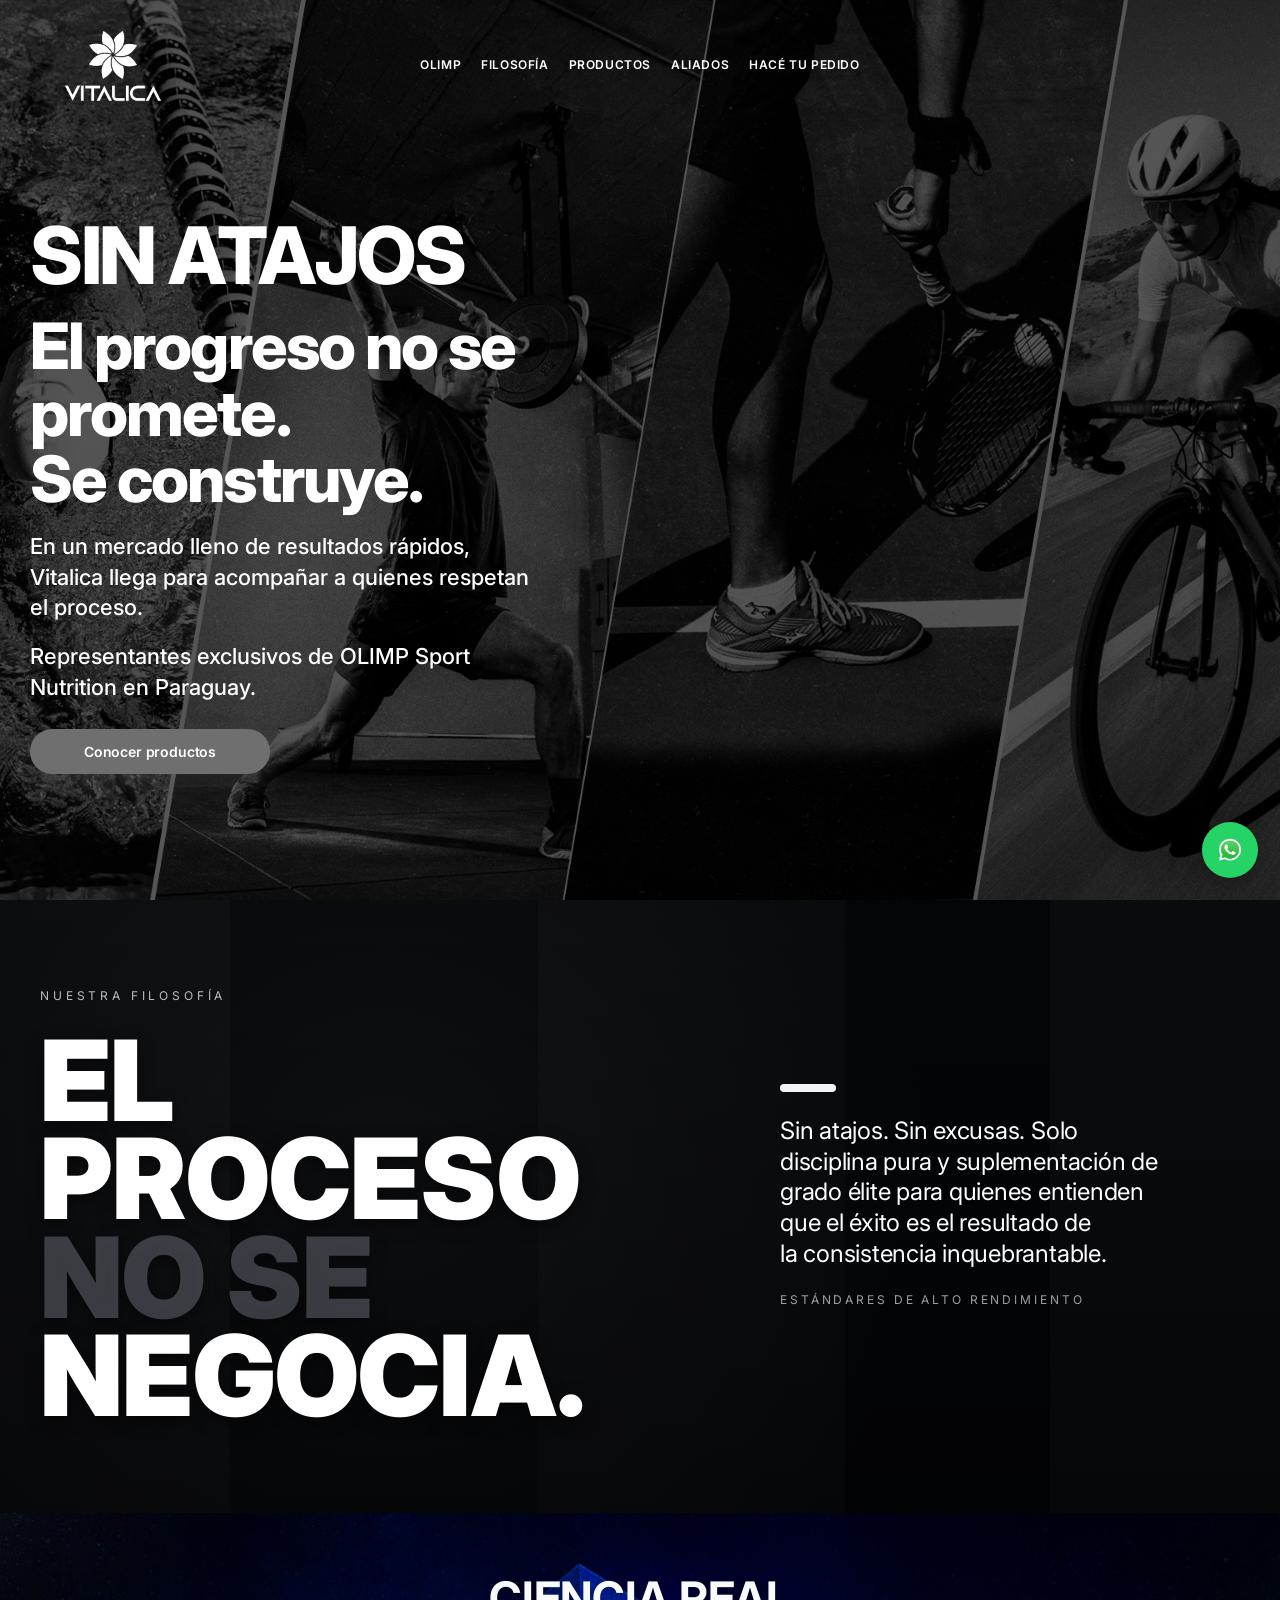
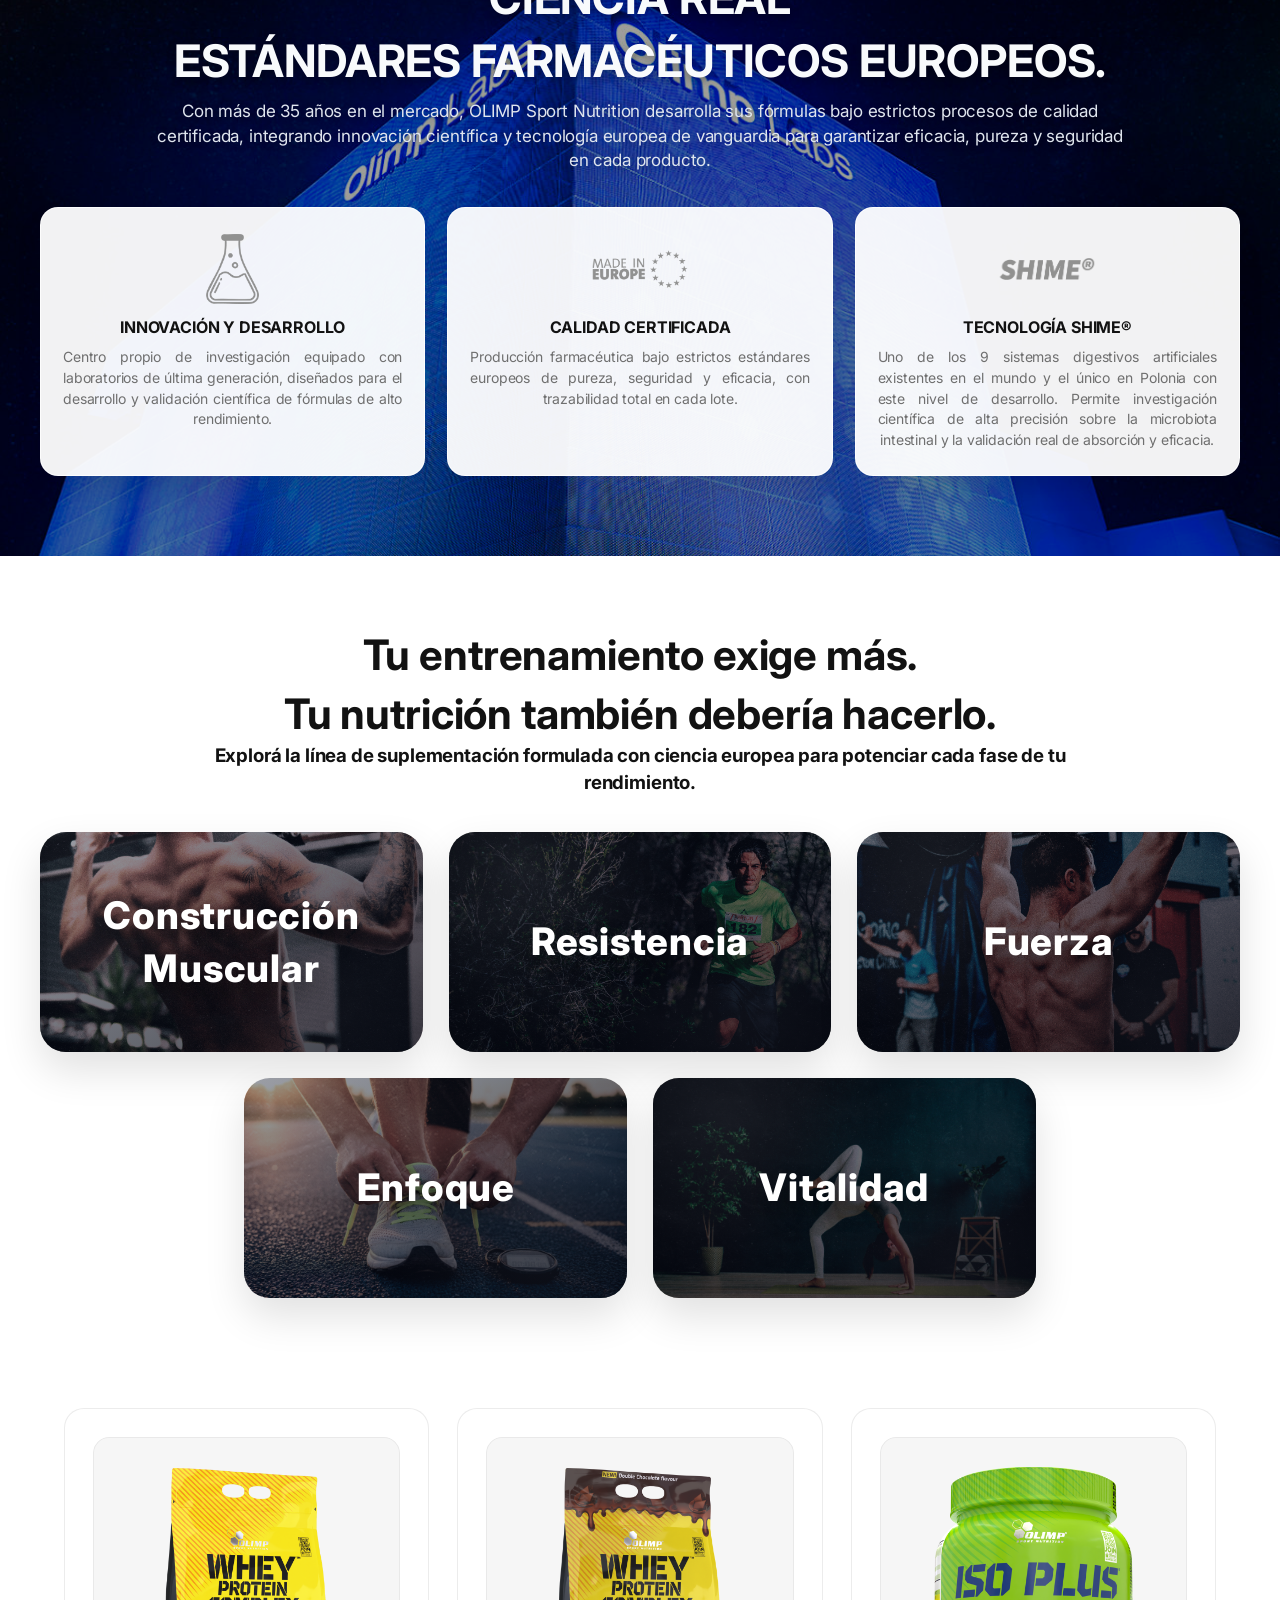
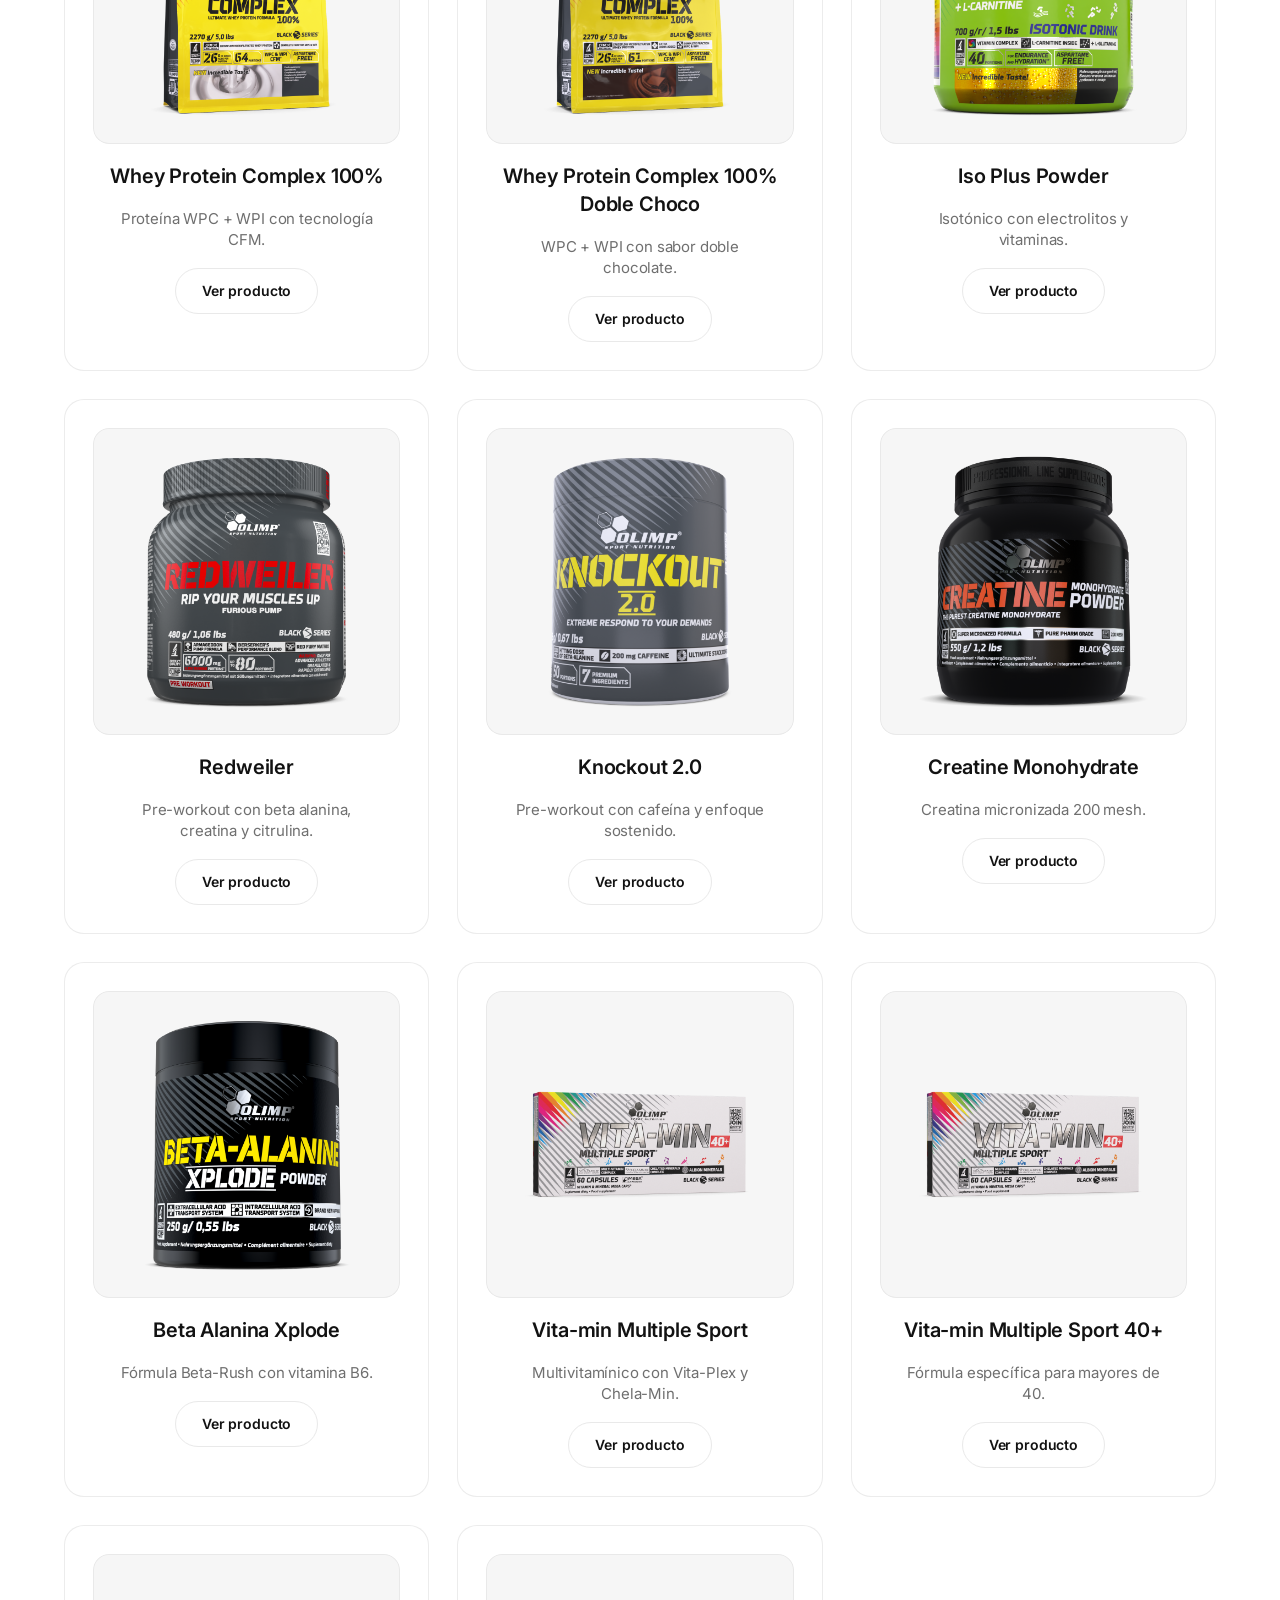
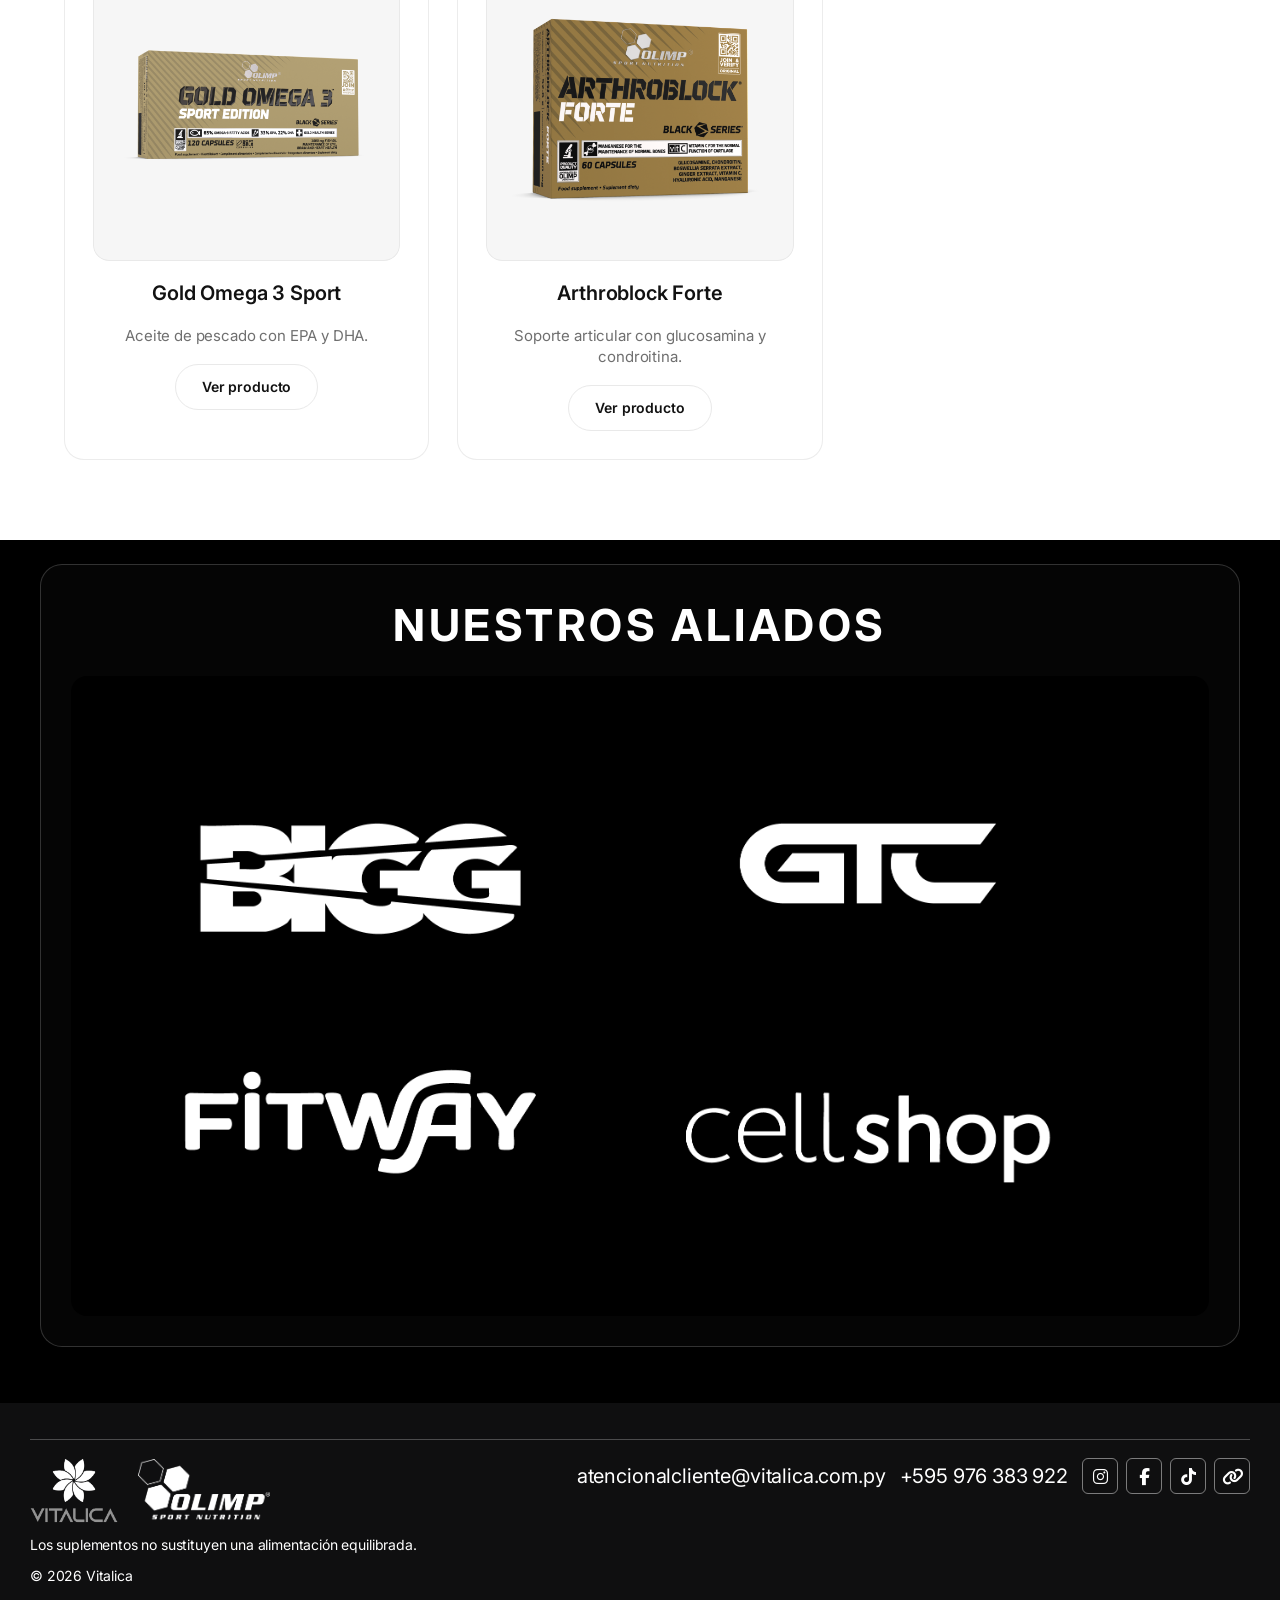
==== commit e36ac996: "Reduce más el logo OLIMP del footer" ====
--- a/styles.css
+++ b/styles.css
@@ -1290,7 +1290,7 @@
 }
 
 .footer-logo-olimp {
-  width: 170px;
+  width: 132px;
   height: auto;
 }
 
@@ -1922,7 +1922,7 @@
   }
 
   .footer-logo-olimp {
-    width: 145px;
+    width: 112px;
   }
 
   .whatsapp-float {
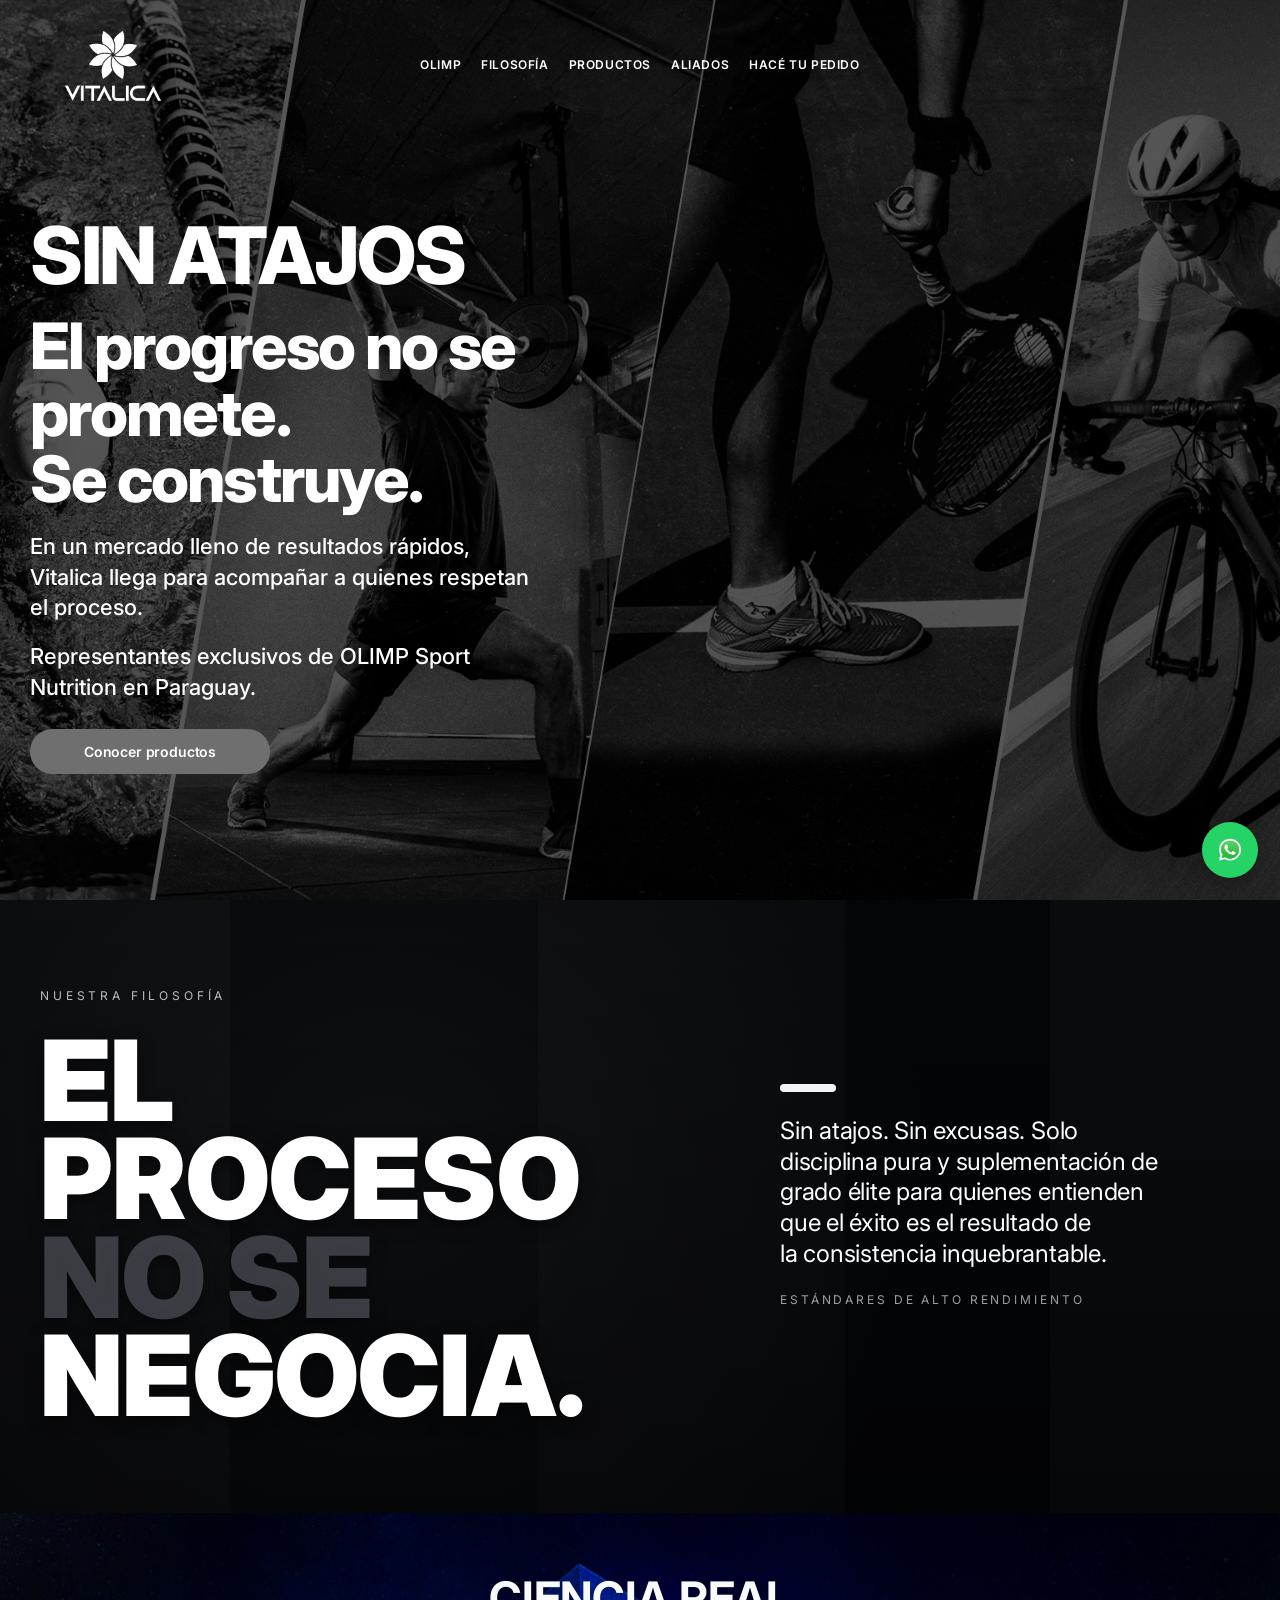
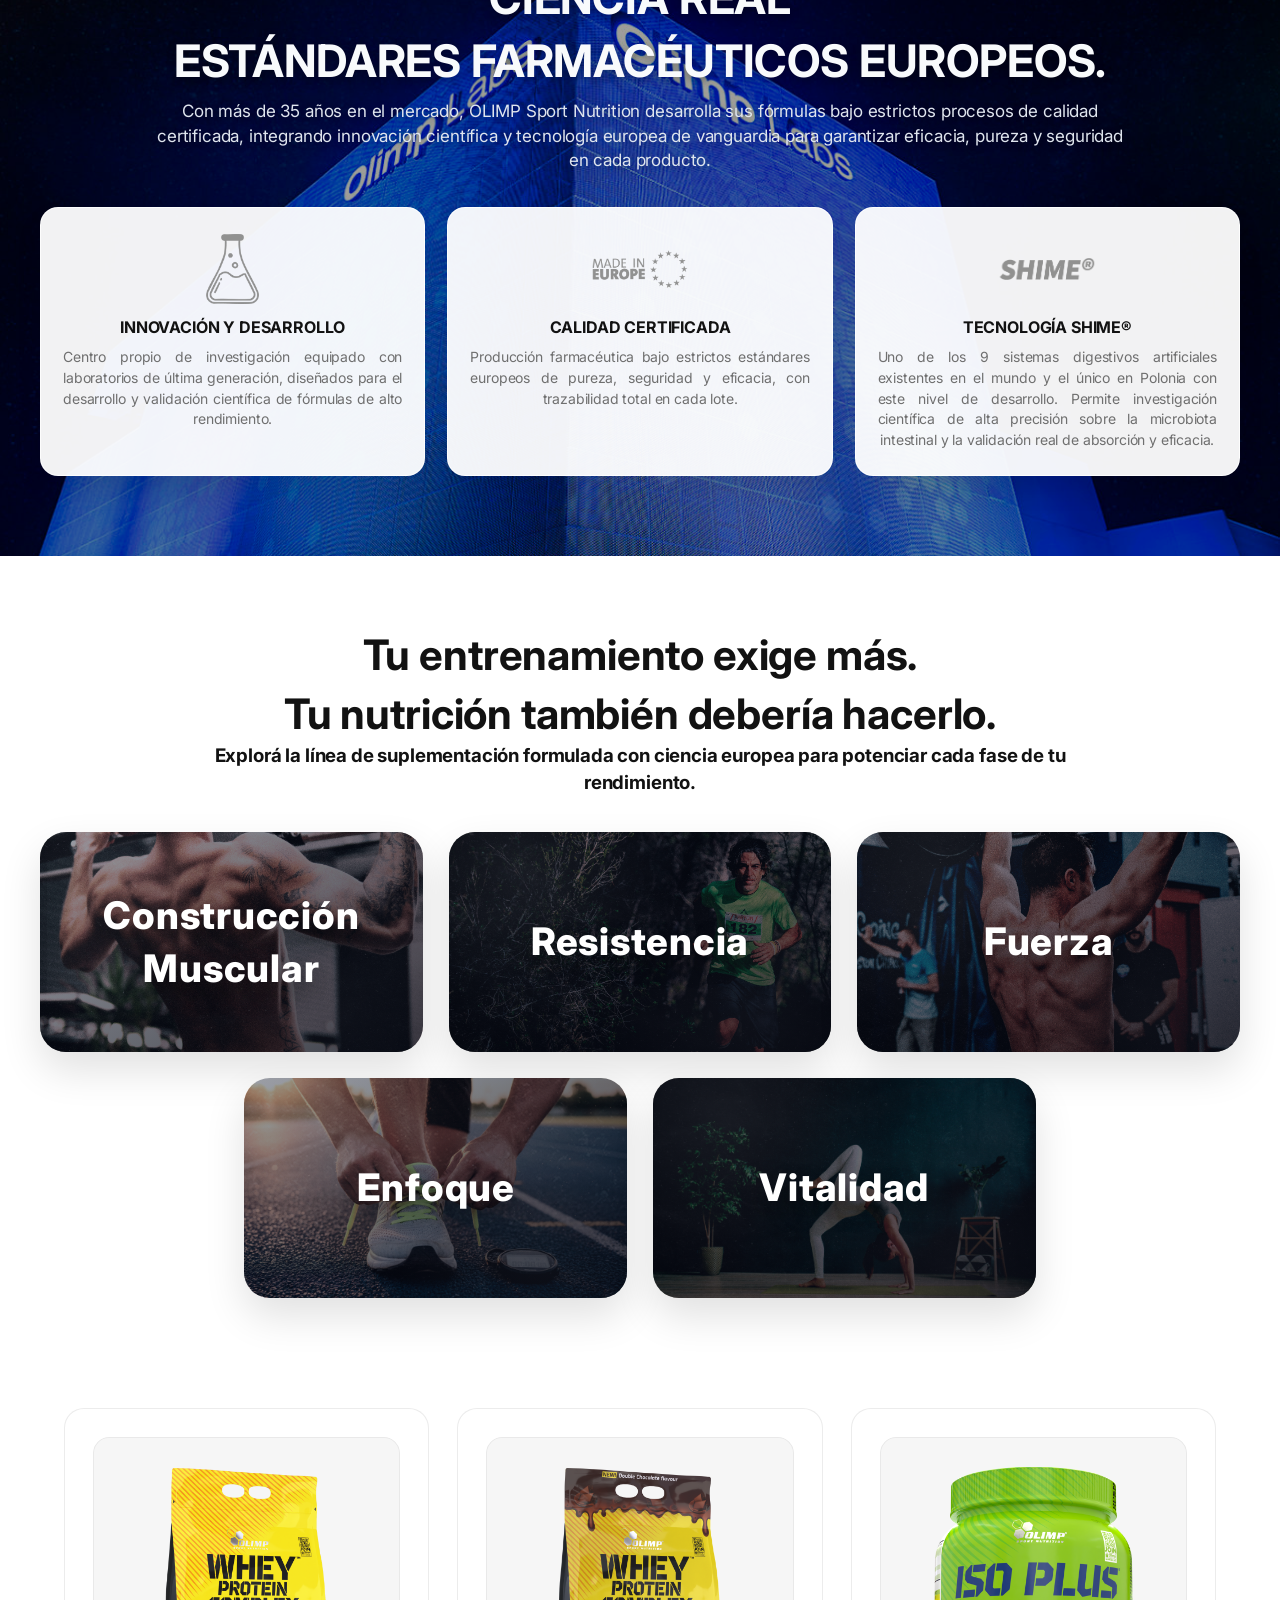
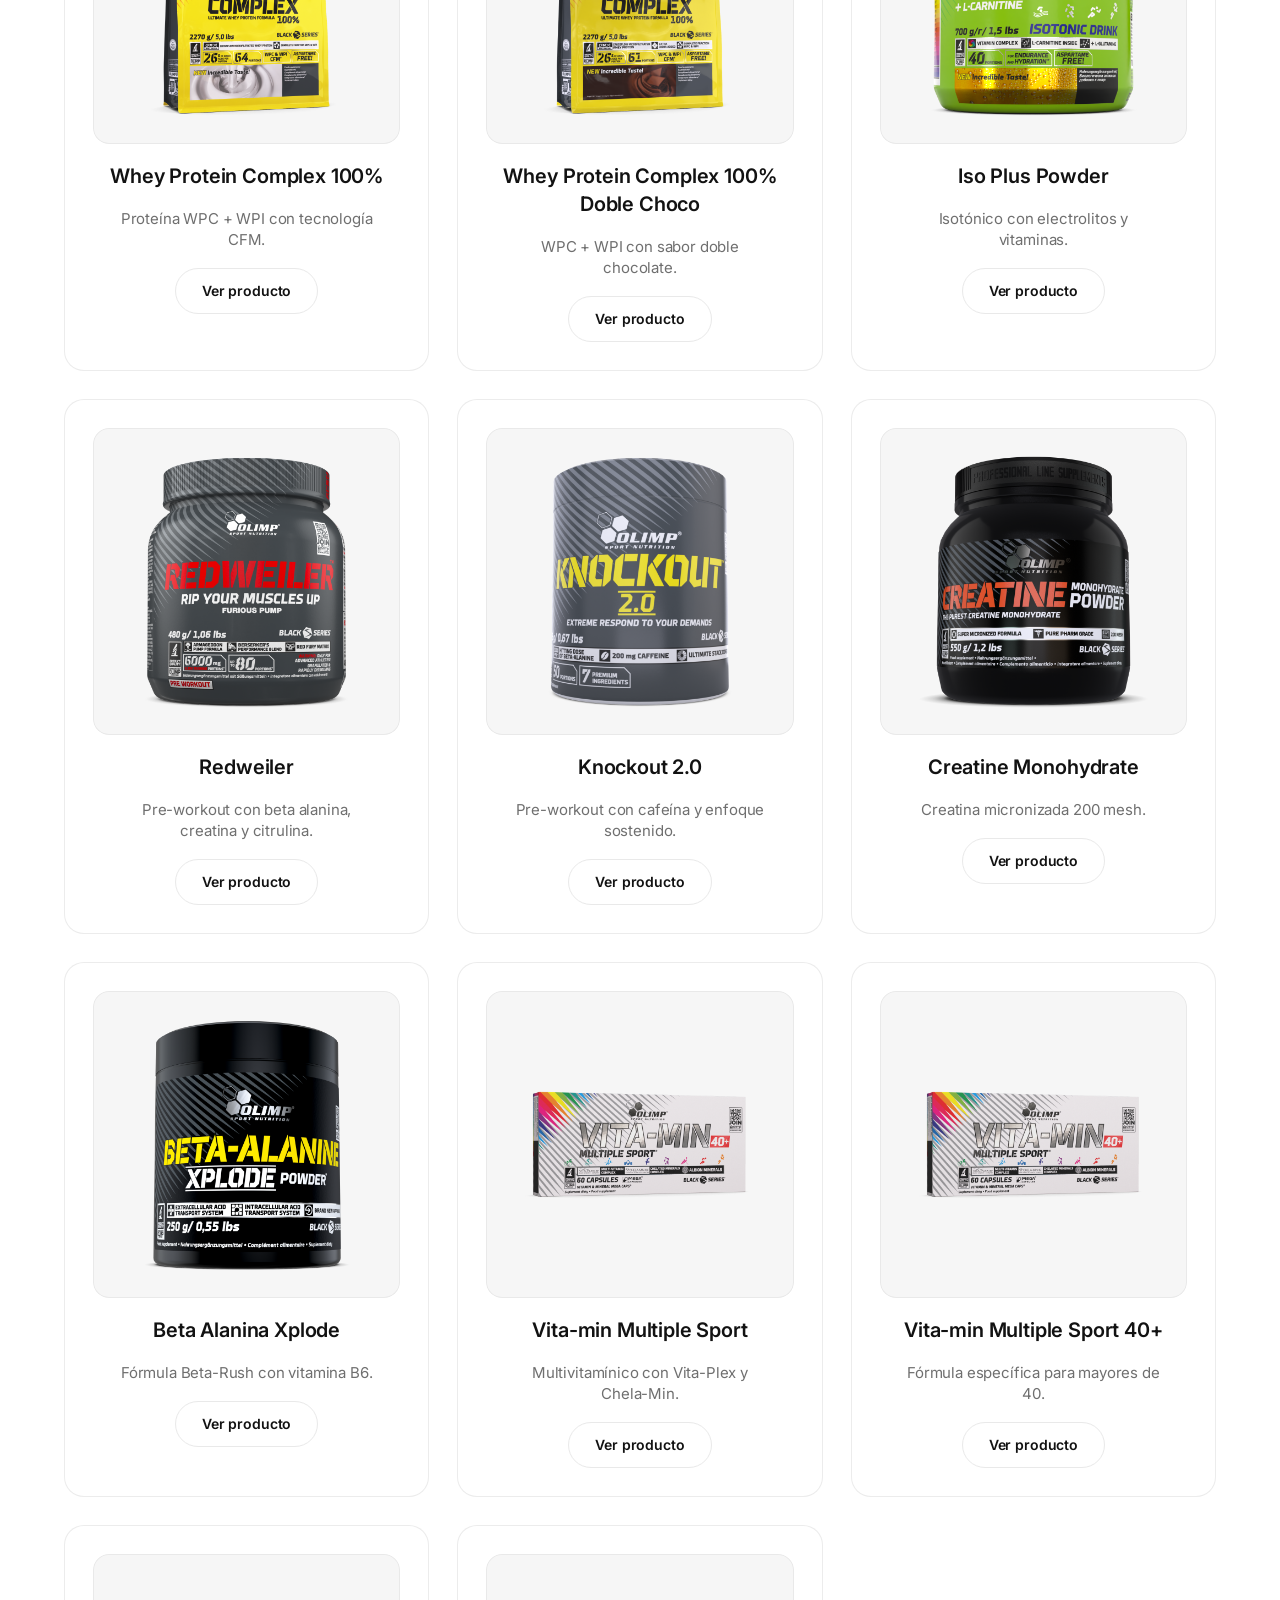
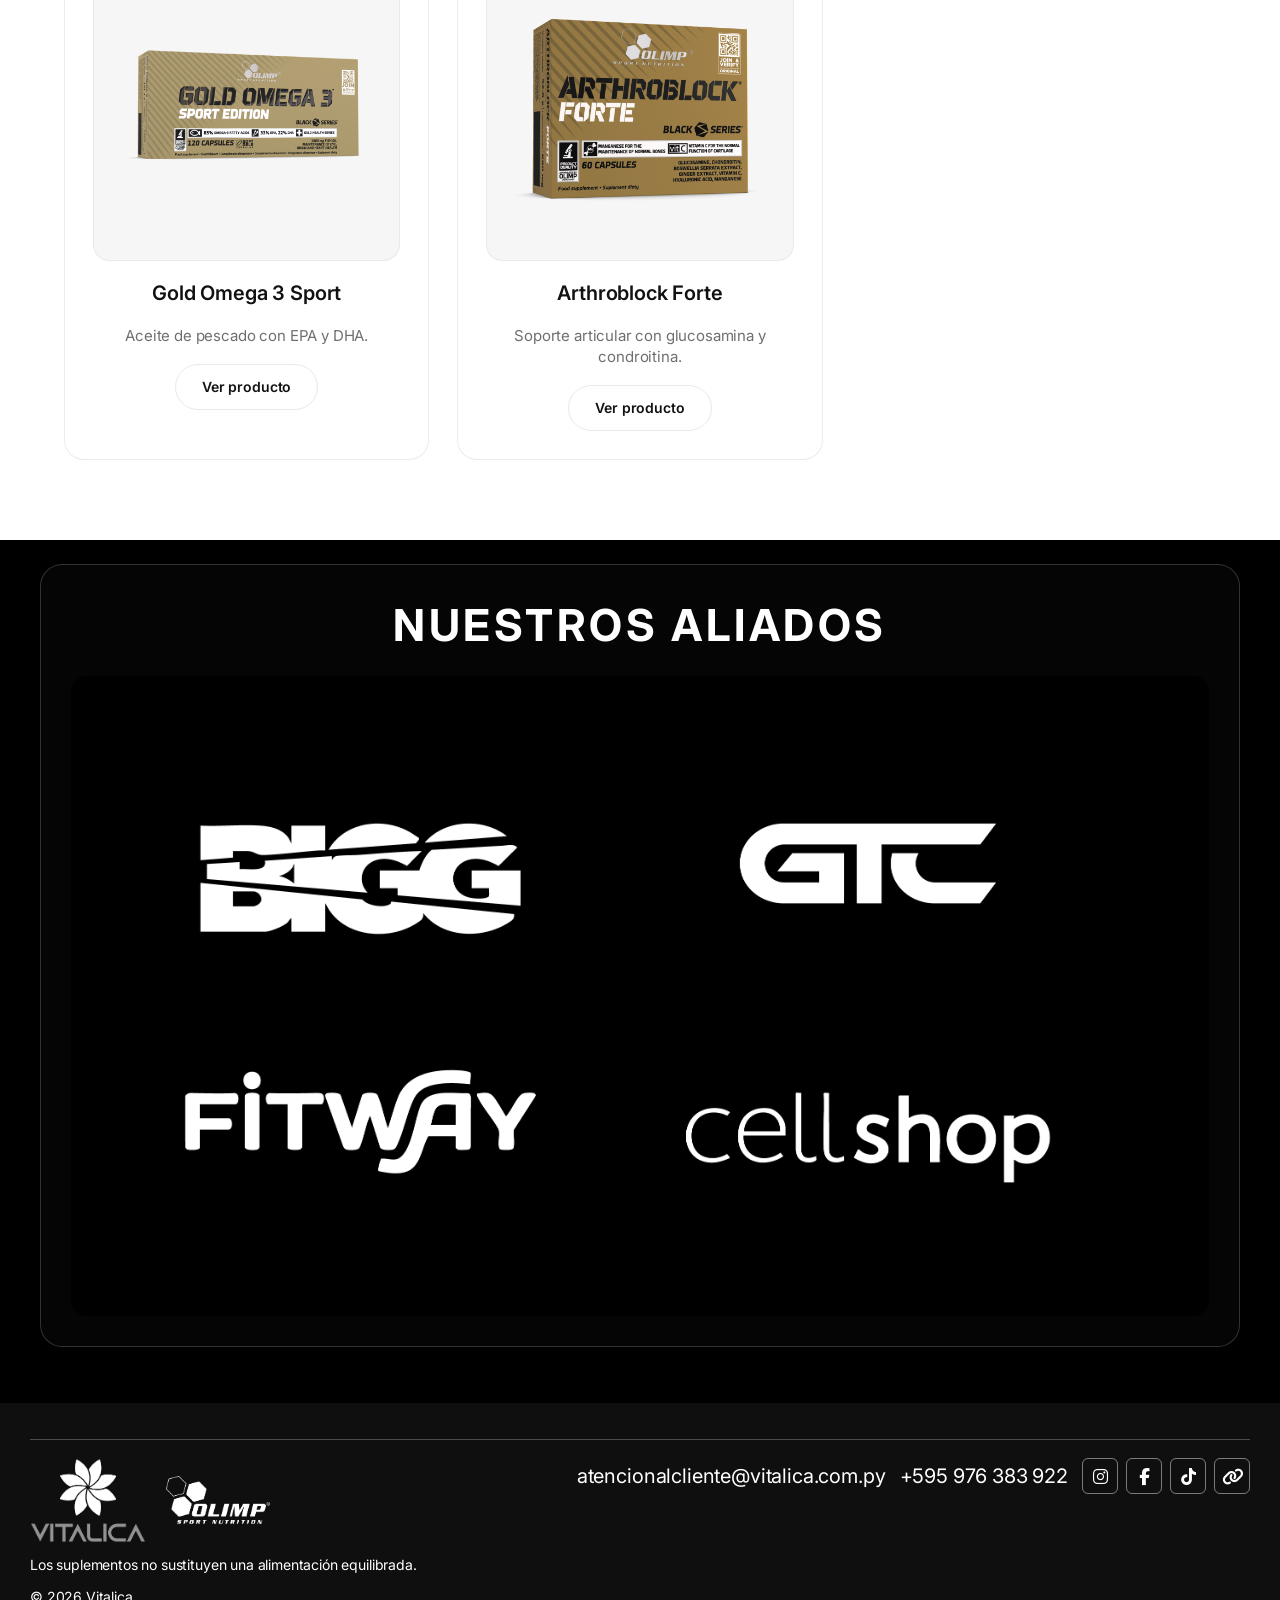
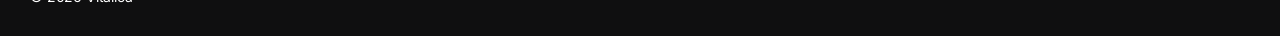
==== commit e167646d: "Haz más grande el logo Vitalica que OLIMP en footer" ====
--- a/styles.css
+++ b/styles.css
@@ -1284,13 +1284,13 @@
 }
 
 .footer-logo-vitalica {
-  width: 88px;
+  width: 116px;
   height: auto;
   filter: grayscale(1) brightness(1.8);
 }
 
 .footer-logo-olimp {
-  width: 132px;
+  width: 104px;
   height: auto;
 }
 
@@ -1918,11 +1918,11 @@
   }
 
   .footer-logo-vitalica {
-    width: 74px;
+    width: 92px;
   }
 
   .footer-logo-olimp {
-    width: 112px;
+    width: 82px;
   }
 
   .whatsapp-float {
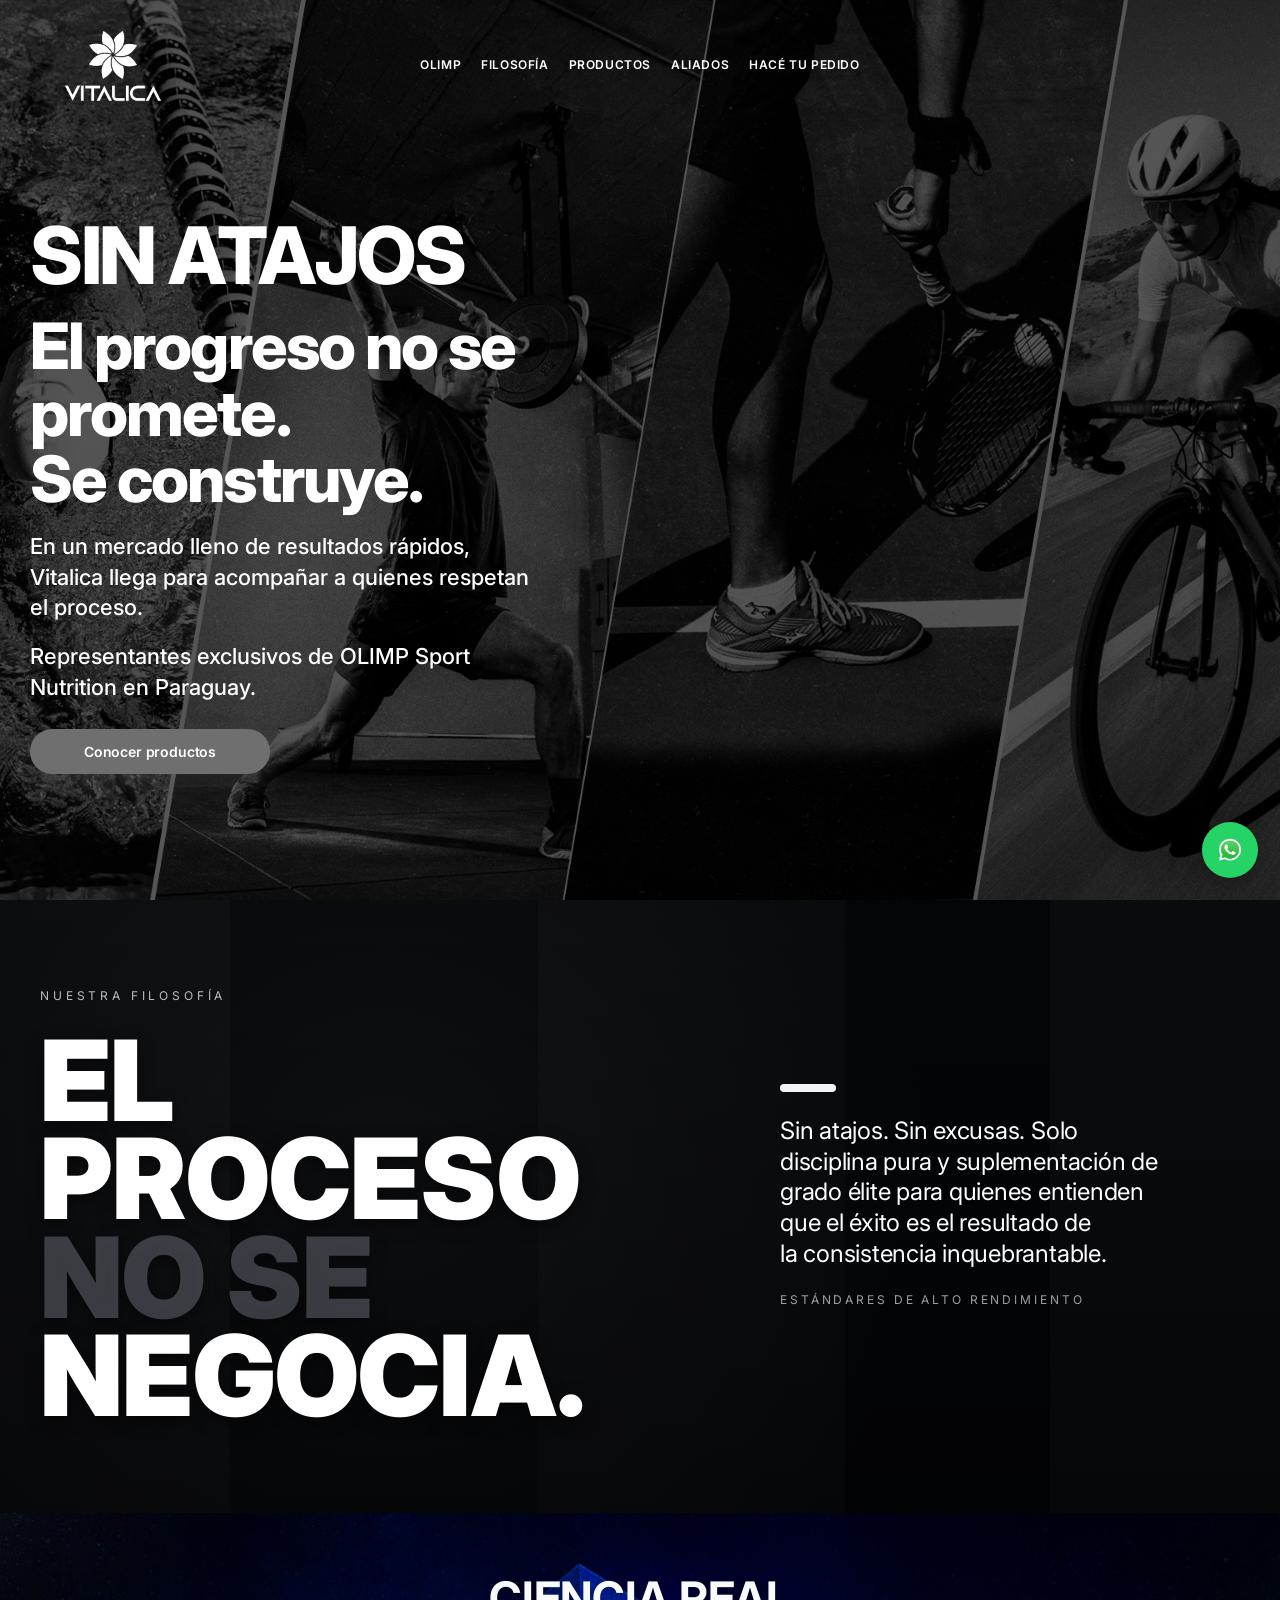
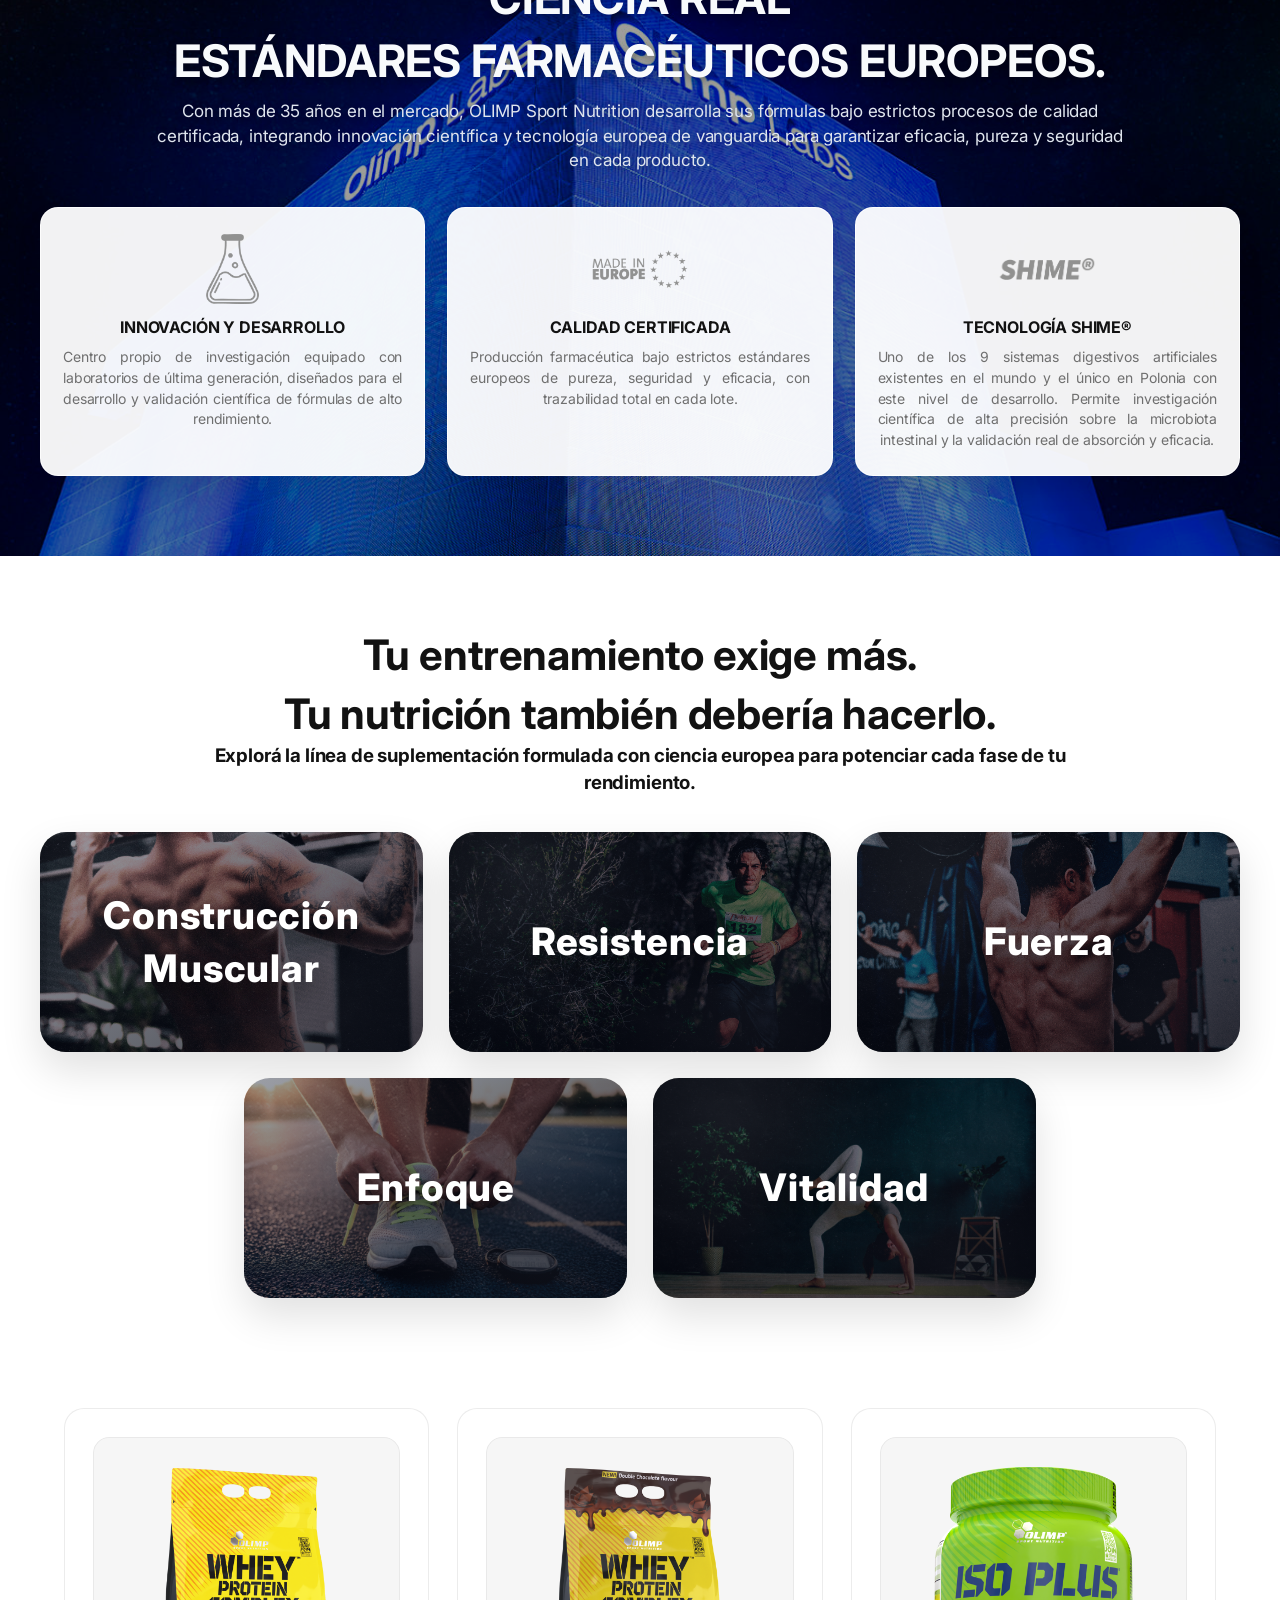
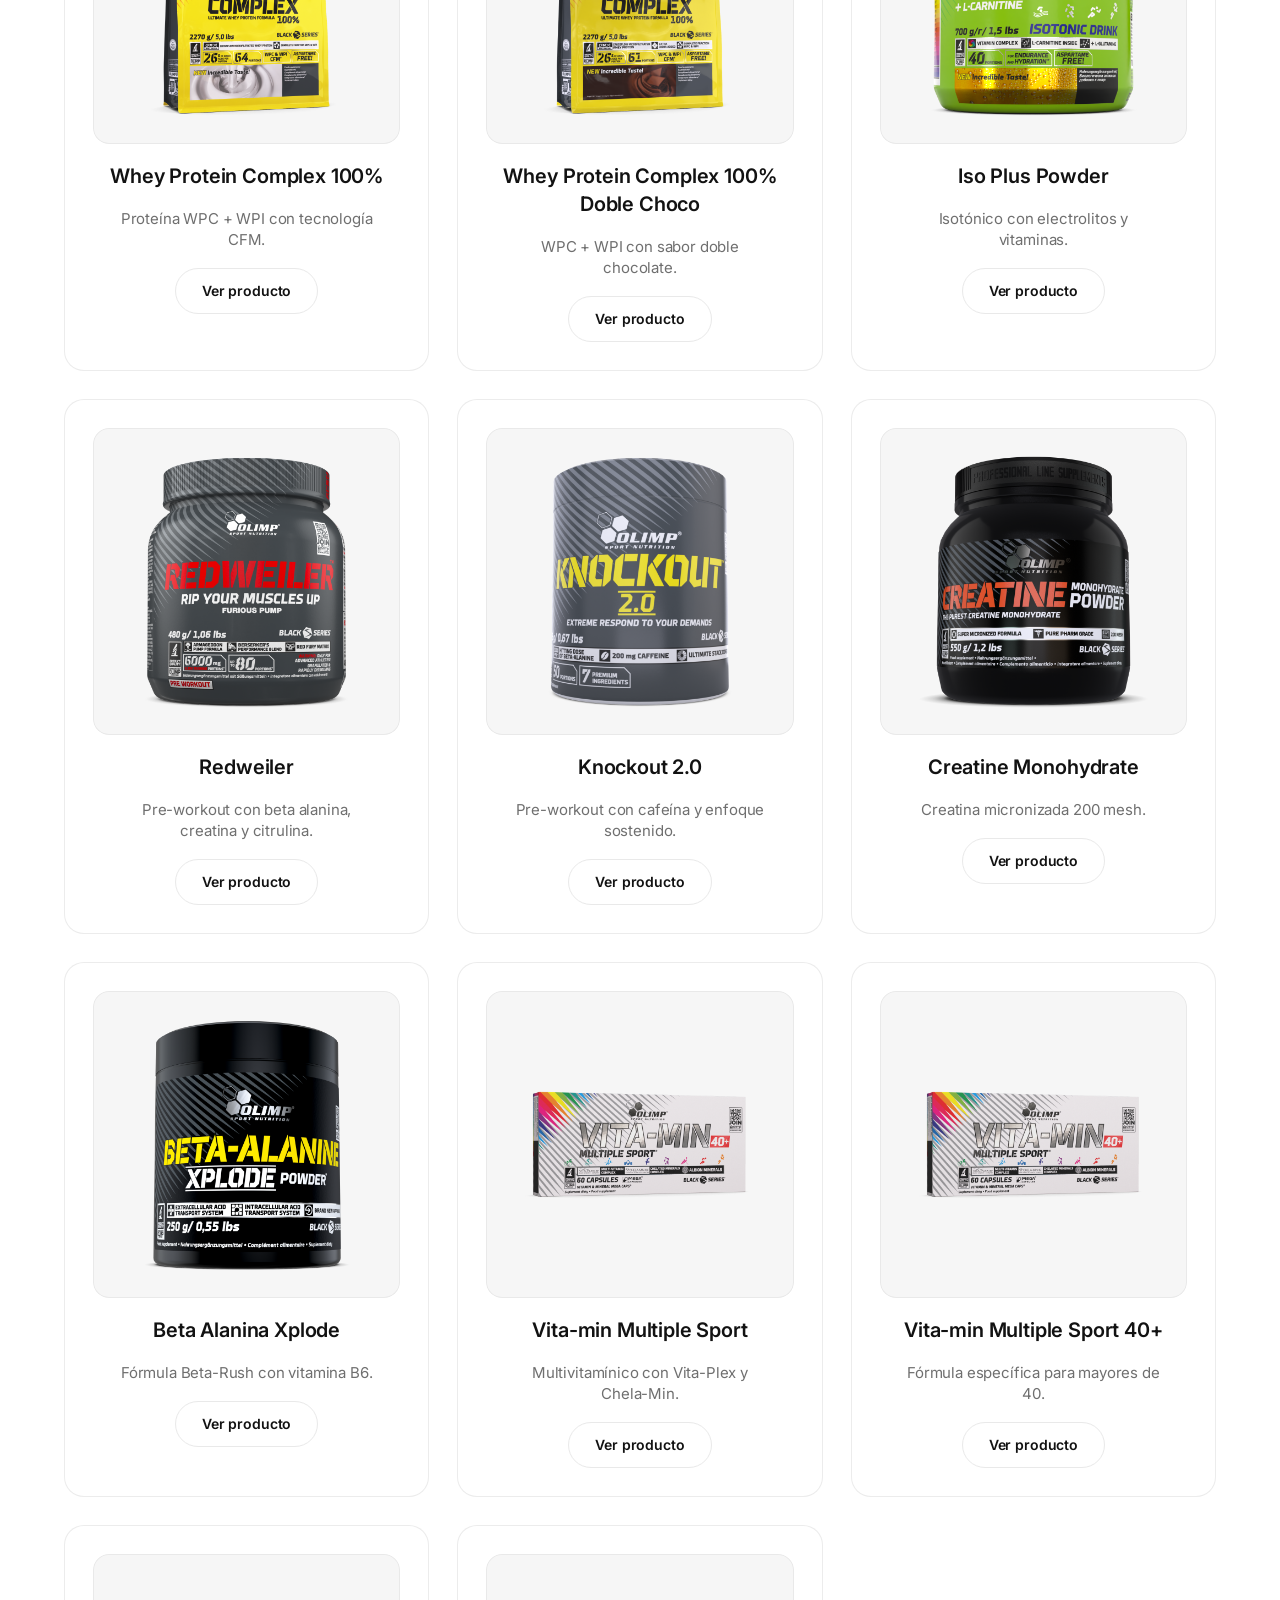
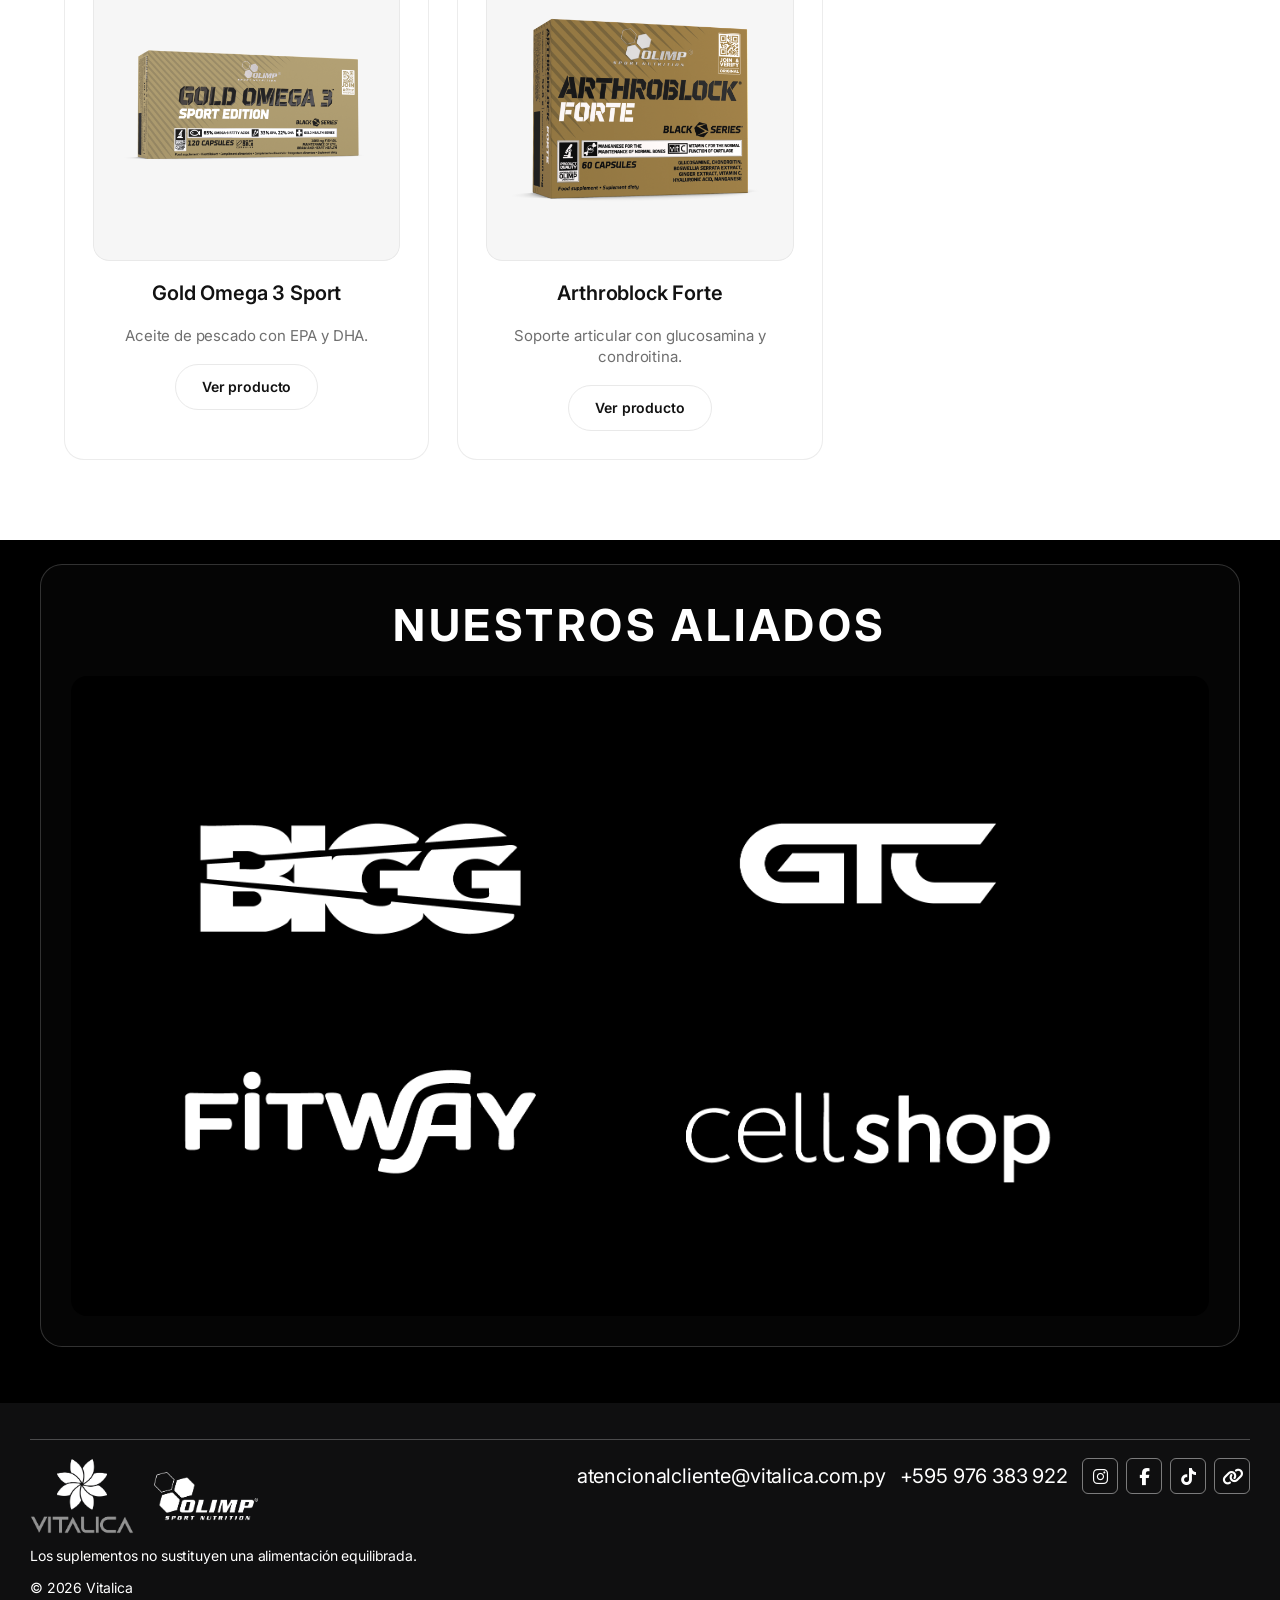
==== commit 55829f95: "Iguala el tamaño de logos Vitalica y OLIMP en footer" ====
--- a/styles.css
+++ b/styles.css
@@ -1284,7 +1284,7 @@
 }
 
 .footer-logo-vitalica {
-  width: 116px;
+  width: 104px;
   height: auto;
   filter: grayscale(1) brightness(1.8);
 }
@@ -1918,7 +1918,7 @@
   }
 
   .footer-logo-vitalica {
-    width: 92px;
+    width: 82px;
   }
 
   .footer-logo-olimp {
